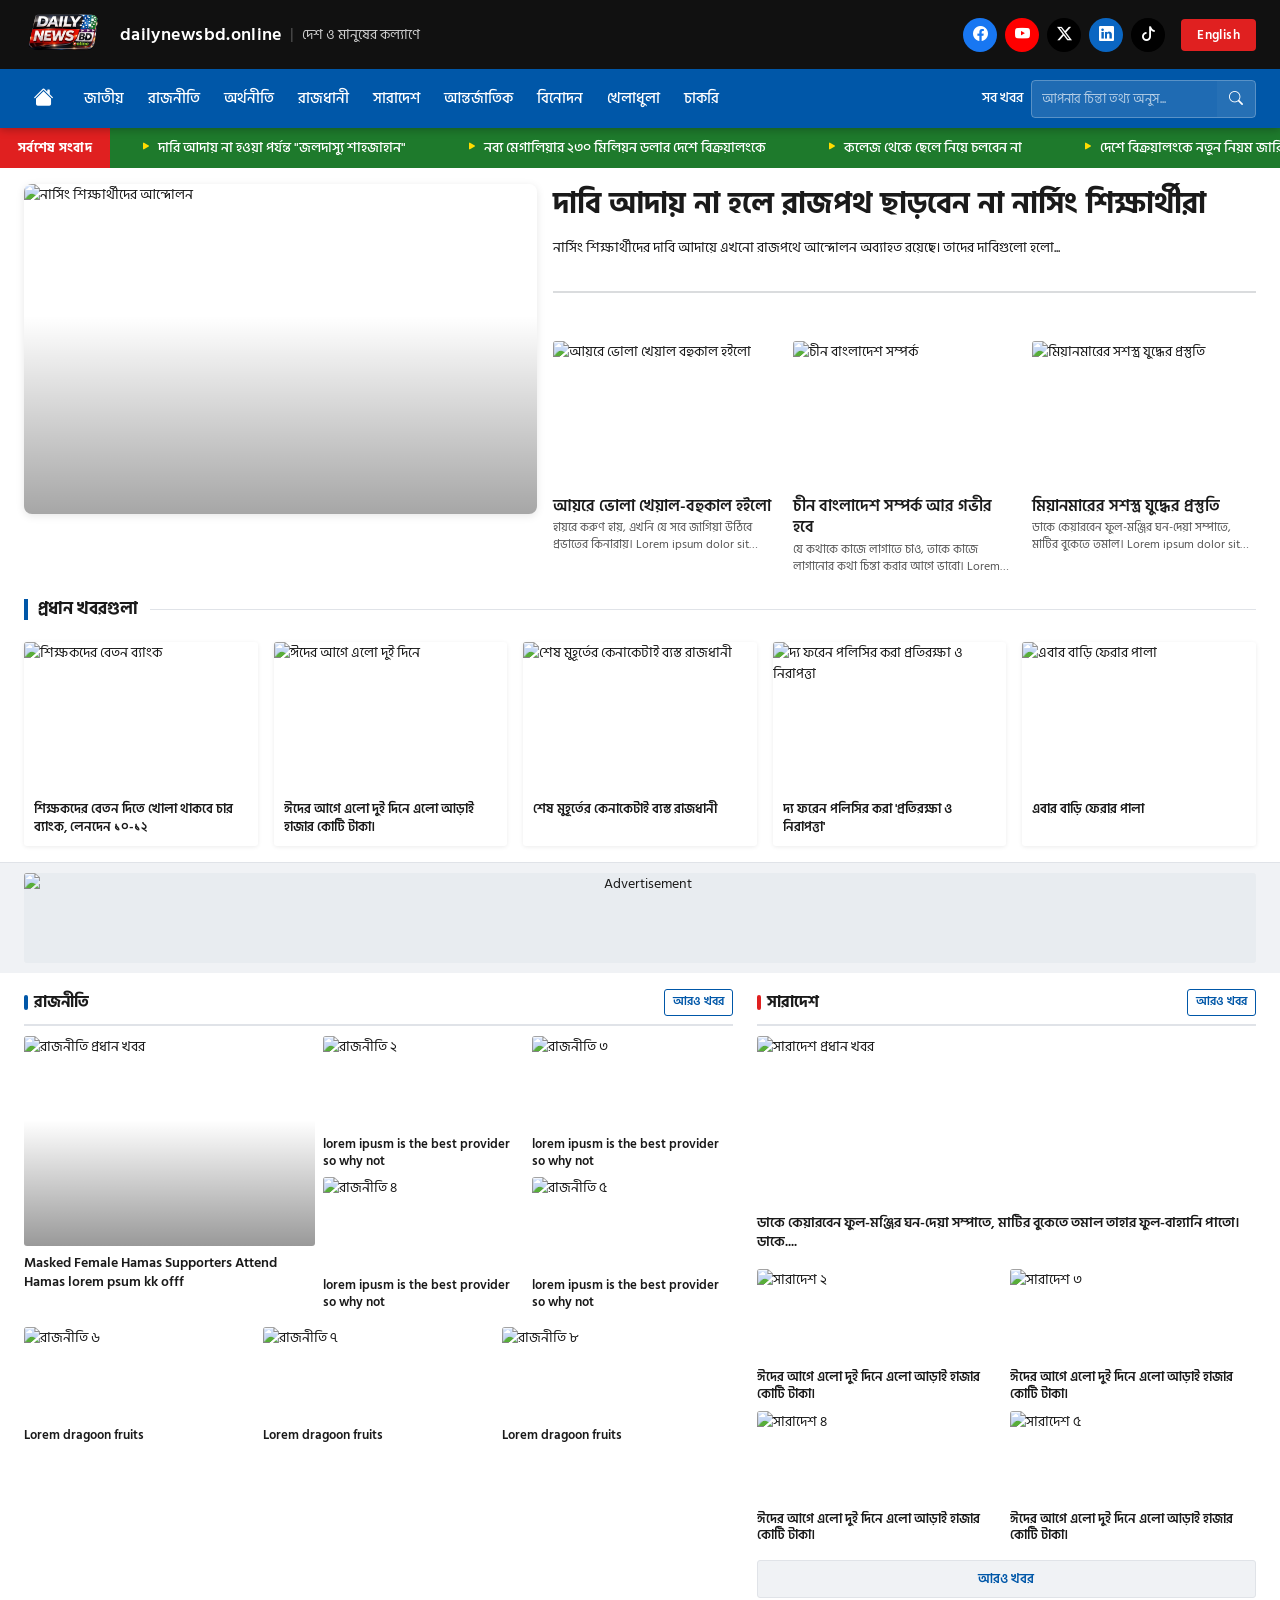
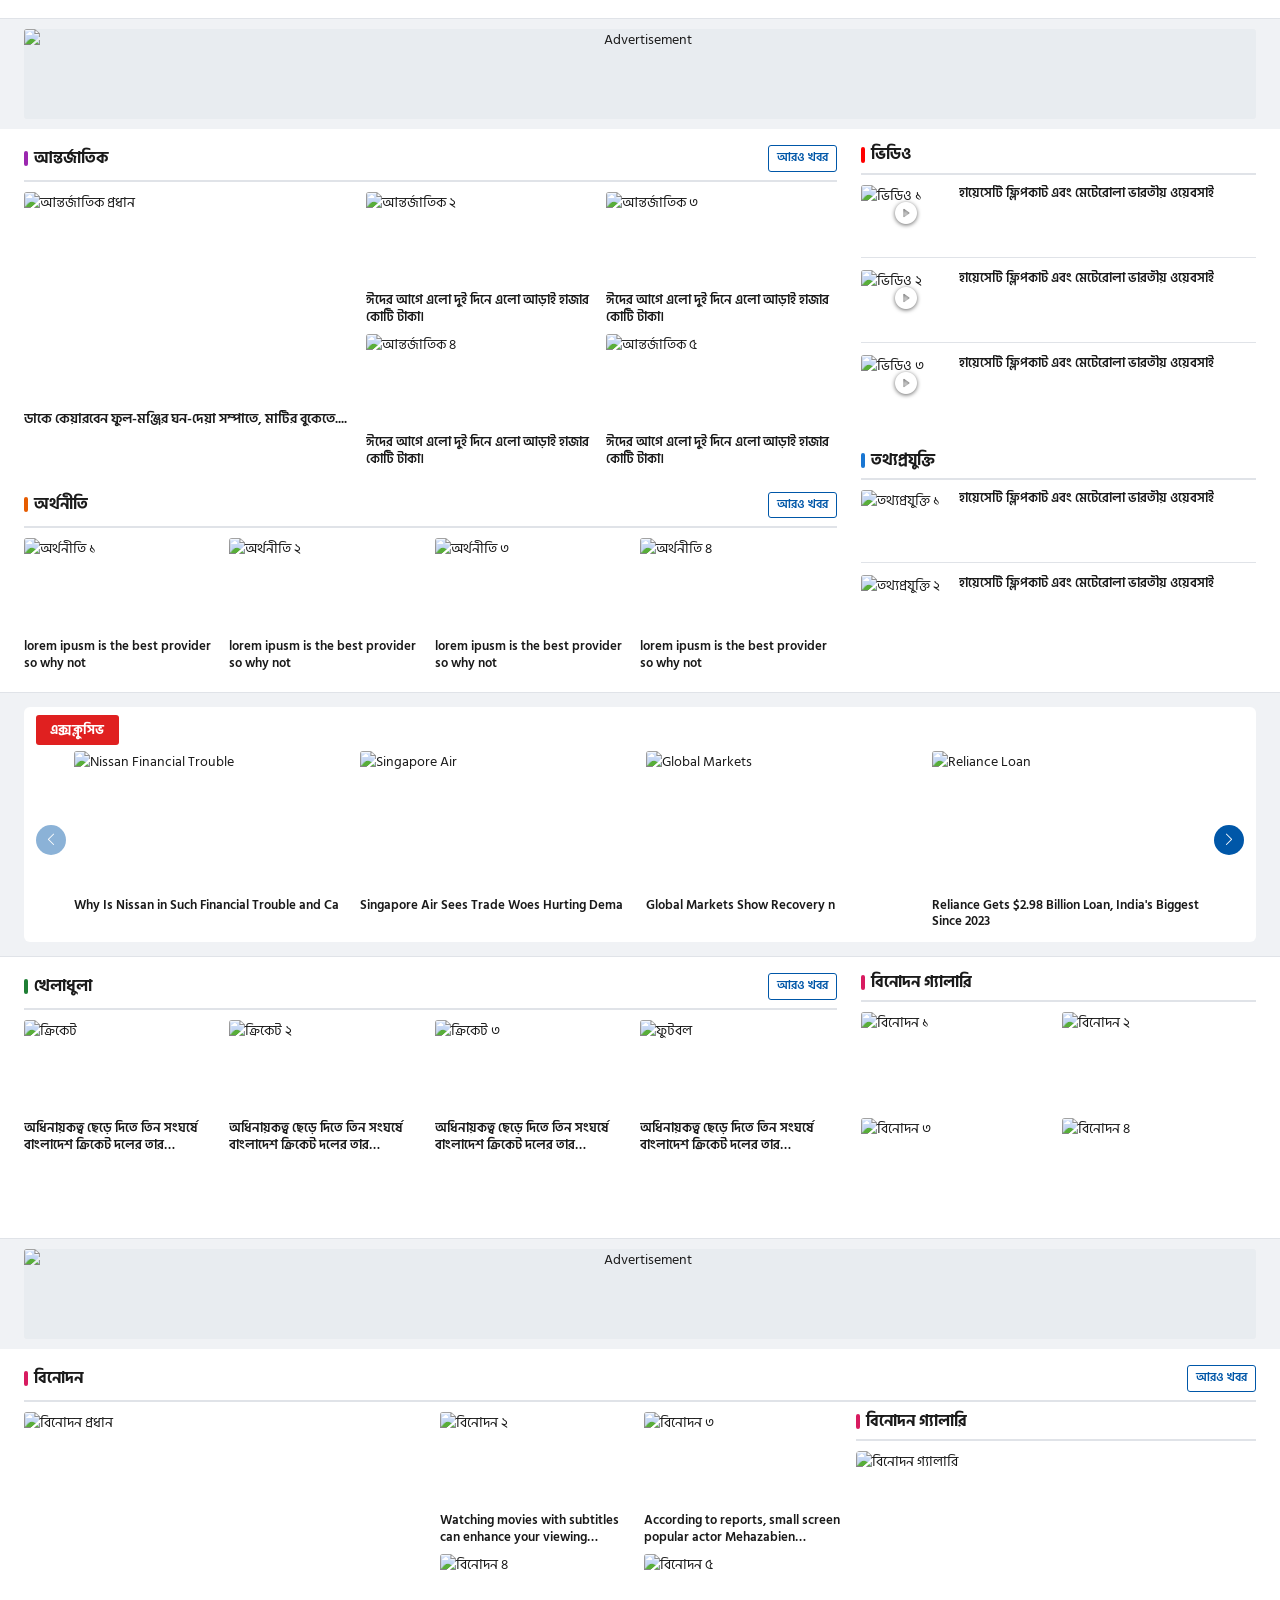
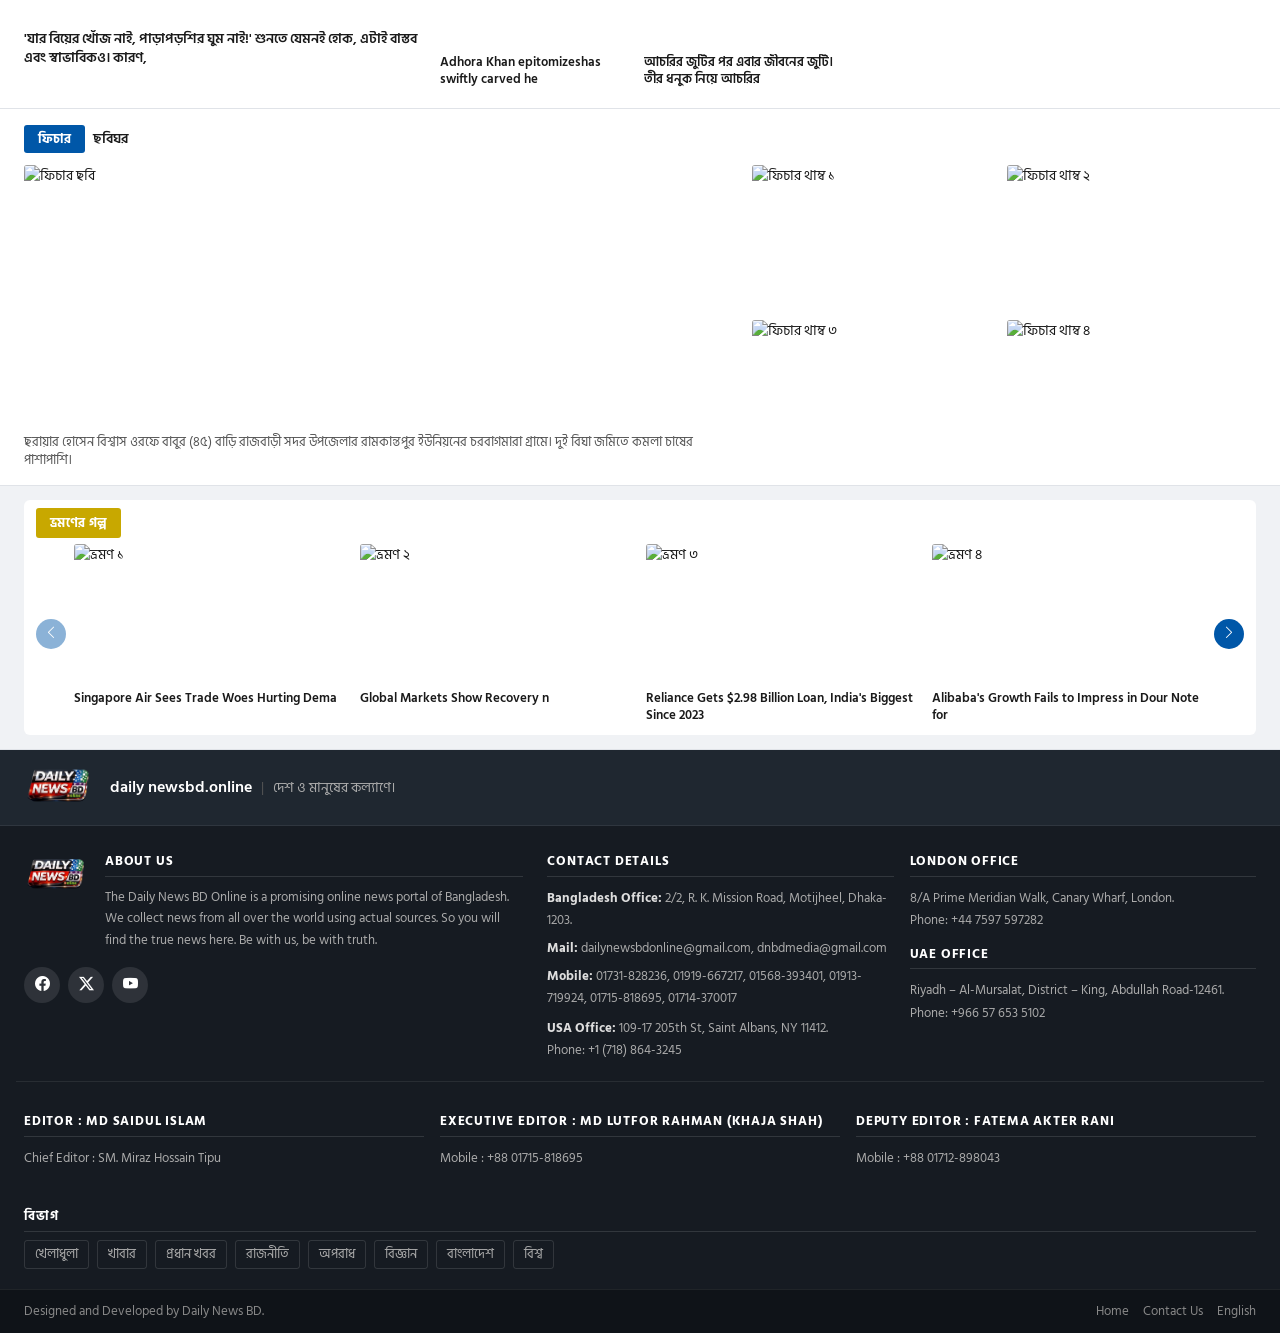
==== index.html @ a2acdb37 "First Commit." ====
<!DOCTYPE html>
<html lang="bn" dir="ltr">
<head>
  <meta charset="UTF-8" />
  <meta name="viewport" content="width=device-width, initial-scale=1.0" />
  <meta http-equiv="X-UA-Compatible" content="IE=edge" />

  <!-- Primary SEO -->
  <title>Daily News BD | দেশ ও মানুষের কল্যাণে - dailynewsbd.online</title>
  <meta name="description" content="Daily News BD - বাংলাদেশের বিশ্বস্ত অনলাইন সংবাদ পোর্টাল। দেশ, রাজনীতি, অর্থনীতি, খেলাধুলা, বিনোদন ও আন্তর্জাতিক সংবাদ পড়ুন।" />
  <meta name="keywords" content="Daily News BD, বাংলাদেশ সংবাদ, বাংলা নিউজ, Bangladesh news, online news portal" />
  <meta name="author" content="Daily News BD" />
  <meta name="robots" content="index, follow" />
  <link rel="canonical" href="https://dailynewsbd.online/" />

  <!-- Open Graph -->
  <meta property="og:type" content="website" />
  <meta property="og:url" content="https://dailynewsbd.online/" />
  <meta property="og:title" content="Daily News BD | দেশ ও মানুষের কল্যাণে" />
  <meta property="og:description" content="বাংলাদেশের বিশ্বস্ত অনলাইন সংবাদ পোর্টাল - Daily News BD" />
  <meta property="og:image" content="https://dailynewsbd.online/assets/images/og-image.jpg" />
  <meta property="og:site_name" content="Daily News BD" />
  <meta property="og:locale" content="bn_BD" />

  <!-- Twitter Card -->
  <meta name="twitter:card" content="summary_large_image" />
  <meta name="twitter:site" content="@dailynewsbd" />
  <meta name="twitter:title" content="Daily News BD | দেশ ও মানুষের কল্যাণে" />
  <meta name="twitter:description" content="বাংলাদেশের বিশ্বস্ত অনলাইন সংবাদ পোর্টাল" />
  <meta name="twitter:image" content="https://dailynewsbd.online/assets/images/og-image.jpg" />

  <!-- JSON-LD Structured Data -->
  <script type="application/ld+json">
  {
    "@context": "https://schema.org",
    "@type": "NewsMediaOrganization",
    "name": "Daily News BD",
    "url": "https://dailynewsbd.online",
    "logo": "https://dailynewsbd.online/assets/images/logo.png",
    "sameAs": [
      "https://facebook.com/dailynewsbd",
      "https://youtube.com/dailynewsbd",
      "https://twitter.com/dailynewsbd"
    ],
    "contactPoint": {
      "@type": "ContactPoint",
      "email": "dailynewsbdonline@gmail.com",
      "contactType": "customer service"
    }
  }
  </script>

  <!-- Favicon -->
  <link rel="icon" type="image/png" href="assets/img/logo_main.png" />
  <link rel="apple-touch-icon" href="assets/img/logo_main.png" />

  <!-- Google Fonts: Bengali + Display -->
  <link rel="preconnect" href="https://fonts.googleapis.com" />
  <link rel="preconnect" href="https://fonts.gstatic.com" crossorigin />
  <link href="https://fonts.googleapis.com/css2?family=Hind+Siliguri:wght@300;400;500;600;700&family=Tiro+Bangla:ital@0;1&display=swap" rel="stylesheet" />

  <!-- Bootstrap 5.3 -->
  <link rel="stylesheet" href="https://cdn.jsdelivr.net/npm/bootstrap@5.3.3/dist/css/bootstrap.min.css" />
  <!-- Bootstrap Icons -->
  <link rel="stylesheet" href="https://cdn.jsdelivr.net/npm/bootstrap-icons@1.11.3/font/bootstrap-icons.min.css" />

  <!-- Custom CSS -->
  <link rel="stylesheet" href="assets/css/style.css" />
</head>
<body>

  <!-- ===================== TOP BAR ===================== -->
  <section id="topbar" class="topbar">
    <div class="container-fluid px-3 px-lg-4">
      <div class="topbar-inner d-flex align-items-center justify-content-between">

        <!-- Logo + Site Identity -->
        <div class="topbar-brand d-flex align-items-center gap-3">
          <a href="index.html" aria-label="Daily News BD Home">
            <img src="assets/img/logo_main.png" alt="Daily News BD Logo" width="80" height="52" class="topbar-logo" />
          </a>
          <div class="site-identity">
            <span class="site-url">dailynewsbd.online</span>
            <span class="site-separator">|</span>
            <span class="site-tagline">দেশ ও মানুষের কল্যাণে</span>
          </div>
        </div>

        <!-- Social + Language -->
        <div class="topbar-right d-flex align-items-center gap-2">
          <a href="https://facebook.com/dailynewsbd" target="_blank" rel="noopener noreferrer" class="social-icon si-fb" aria-label="Facebook"><i class="bi bi-facebook"></i></a>
          <a href="https://youtube.com/dailynewsbd" target="_blank" rel="noopener noreferrer" class="social-icon si-yt" aria-label="YouTube"><i class="bi bi-youtube"></i></a>
          <a href="https://twitter.com/dailynewsbd" target="_blank" rel="noopener noreferrer" class="social-icon si-tw" aria-label="Twitter/X"><i class="bi bi-twitter-x"></i></a>
          <a href="https://linkedin.com" target="_blank" rel="noopener noreferrer" class="social-icon si-ln" aria-label="LinkedIn"><i class="bi bi-linkedin"></i></a>
          <a href="https://tiktok.com" target="_blank" rel="noopener noreferrer" class="social-icon si-tk" aria-label="TikTok"><i class="bi bi-tiktok"></i></a>
          <a href="#" class="lang-btn ms-2">English</a>
        </div>

      </div>
    </div>
  </section>

  <!-- ===================== NAVBAR ===================== -->
  <header id="main-header">
    <nav class="navbar navbar-expand-lg main-nav" aria-label="Primary navigation">
      <div class="container-fluid px-3 px-lg-4">

        <!-- Home icon -->
        <a href="index.html" class="nav-home-icon me-2" aria-label="Home">
          <i class="bi bi-house-fill"></i>
        </a>

        <!-- Toggler -->
        <button class="navbar-toggler ms-auto" type="button" data-bs-toggle="collapse" data-bs-target="#mainNavMenu" aria-controls="mainNavMenu" aria-expanded="false" aria-label="Toggle navigation">
          <span class="navbar-toggler-icon"></span>
        </button>

        <!-- Nav Links -->
        <div class="collapse navbar-collapse" id="mainNavMenu">
          <ul class="navbar-nav me-auto mb-2 mb-lg-0 main-nav-links">
            <li class="nav-item"><a class="nav-link" href="category.html">জাতীয়</a></li>
            <li class="nav-item"><a class="nav-link" href="category.html">রাজনীতি</a></li>
            <li class="nav-item"><a class="nav-link" href="category.html">অর্থনীতি</a></li>
            <li class="nav-item"><a class="nav-link" href="category.html">রাজধানী</a></li>
            <li class="nav-item"><a class="nav-link" href="category.html">সারাদেশ</a></li>
            <li class="nav-item"><a class="nav-link" href="category.html">আন্তর্জাতিক</a></li>
            <li class="nav-item"><a class="nav-link" href="category.html">বিনোদন</a></li>
            <li class="nav-item"><a class="nav-link" href="category.html">খেলাধুলা</a></li>
            <li class="nav-item"><a class="nav-link" href="category.html">চাকরি</a></li>
          </ul>

          <!-- Right controls -->
          <div class="nav-right-controls d-flex align-items-center gap-2">
            <span class="nav-all-news">সব খবর</span>
            <form class="nav-search-form d-flex" role="search" onsubmit="return false;">
              <input class="nav-search-input" type="search" placeholder="আপনার চিন্তা তথ্য অনুস..." aria-label="Search news" maxlength="100" />
              <button class="nav-search-btn" type="submit" aria-label="Search"><i class="bi bi-search"></i></button>
            </form>
          </div>
        </div>

      </div>
    </nav>
  </header>

  <!-- ===================== BREAKING NEWS TICKER ===================== -->
  <section id="breaking-news" class="breaking-ticker" aria-label="Breaking news ticker">
    <div class="container-fluid px-0">
      <div class="ticker-wrap d-flex align-items-center">
        <div class="ticker-label">সর্বশেষ সংবাদ</div>
        <div class="ticker-track-wrapper">
          <div class="ticker-track" id="tickerTrack" aria-live="polite">
            <span class="ticker-item"><i class="bi bi-play-fill ticker-play"></i>দারি আদায় না হওয়া পর্যন্ত "জলদাস্যু শাহজাহান"</span>
            <span class="ticker-item"><i class="bi bi-play-fill ticker-play"></i>নব্য মেগালিয়ার ২৩০ মিলিয়ন ডলার দেশে বিক্রয়ালংকে</span>
            <span class="ticker-item"><i class="bi bi-play-fill ticker-play"></i>কলেজ থেকে ছেলে নিয়ে চলবেন না</span>
            <span class="ticker-item"><i class="bi bi-play-fill ticker-play"></i>দেশে বিক্রয়ালংকে নতুন নিয়ম জারি করা হয়েছে</span>
            <span class="ticker-item"><i class="bi bi-play-fill ticker-play"></i>বাংলাদেশে নতুন বিনিয়োগ আসছে চীন থেকে</span>
          </div>
        </div>
      </div>
    </div>
  </section>

  <main id="main-content">

    <!-- ===================== HERO SECTION ===================== -->
    <section id="hero" class="hero-section" aria-label="Featured news">
      <div class="container-fluid px-3 px-lg-4">
        <div class="row g-0 hero-row">

          <!-- Featured Big Story -->
          <div class="col-lg-5 col-md-12 hero-featured">
            <article class="hero-main-card">
              <a href="news-details.html" aria-label="Read full story">
                <div class="hero-img-wrap">
                  <img src="https://images.unsplash.com/photo-1504711434969-e33886168f5c?w=700&q=80" alt="নার্সিং শিক্ষার্থীদের আন্দোলন" class="hero-main-img" width="700" height="450" loading="eager" />
                  <div class="hero-img-overlay"></div>
                </div>
              </a>
            </article>
          </div>

          <!-- Headline + Secondary cards -->
          <div class="col-lg-7 col-md-12 hero-secondary ps-lg-3">
            <h1 class="hero-headline">
              <a href="news-details.html">দাবি আদায় না হলে রাজপথ ছাড়বেন না নার্সিং শিক্ষার্থীরা</a>
            </h1>
            <p class="hero-excerpt">নার্সিং শিক্ষার্থীদের দাবি আদায়ে এখনো রাজপথে আন্দোলন অব্যাহত রয়েছে। তাদের দাবিগুলো হলো...</p>
            <hr class="border border-secondary border-1 opacity-90">


            <div class="row g-3 mt-3 hero-sub-cards">
              <div class="col-4">
                <article class="sub-card">
                  <a href="news-details.html">
                    <img src="https://images.unsplash.com/photo-1544717297-fa95b6ee9643?w=300&q=80" alt="আয়রে ভোলা খেয়াল বহুকাল হইলো" class="sub-card-img" width="300" height="180" loading="lazy" />
                    <h3 class="sub-card-title">আয়রে ভোলা খেয়াল-বহুকাল হইলো</h3>
                    <p class="sub-card-excerpt">হায়রে করুণ হায়, এখনি যে সবে জাগিয়া উঠিবে প্রভাতের কিনারায়। Lorem ipsum dolor sit amet consectetur, adipisicing elit. Eos, mollitia.</p>
                  </a>
                </article>
              </div>
              <div class="col-4">
                <article class="sub-card">
                  <a href="news-details.html">
                    <img src="https://images.unsplash.com/photo-1529107386315-e1a2ed48a620?w=300&q=80" alt="চীন বাংলাদেশ সম্পর্ক" class="sub-card-img" width="300" height="180" loading="lazy" />
                    <h3 class="sub-card-title">চীন বাংলাদেশ সম্পর্ক আর গভীর হবে</h3>
                    <p class="sub-card-excerpt">যে কথাকে কাজে লাগাতে চাও, তাকে কাজে লাগানোর কথা চিন্তা করার আগে ভাবো। Lorem ipsum dolor sit amet consectetur adipisicing elit. Nemo, vero.</p>
                  </a>
                </article>
              </div>
              <div class="col-4">
                <article class="sub-card">
                  <a href="news-details.html">
                    <img src="https://images.unsplash.com/photo-1495020689067-958852a7765e?q=80" alt="মিয়ানমারের সশস্ত্র যুদ্ধের প্রস্তুতি" class="sub-card-img" width="300" height="180" loading="lazy" />
                    <h3 class="sub-card-title">মিয়ানমারের সশস্ত্র যুদ্ধের প্রস্তুতি</h3>
                    <p class="sub-card-excerpt">ডাকে কেয়ারবেন ফুল-মঞ্জির ঘন-দেয়া সম্পাতে, মাটির বুকেতে তমাল। Lorem ipsum dolor sit amet consectetur adipisicing elit. Eligendi, sequi.</p>
                  </a>
                </article>
              </div>
            </div>
          </div>

        </div>
      </div>
    </section>

    <!-- ===================== MAIN NEWS - প্রধান খবরগুলা ===================== -->
    <section id="main-news" class="main-news-section" aria-labelledby="main-news-heading">
      <div class="container-fluid px-3 px-lg-4">
        <div class="section-header">
          <h2 id="main-news-heading" class="section-title">প্রধান খবরগুলা</h2>
          <div class="section-line"></div>
        </div>
        <div class="row g-3">
          <div class="col-6 col-sm-4 col-md-3 col-lg-2half">
            <article class="news-card">
              <a href="news-details.html">
                <div class="news-card-img-wrap">
                  <img src="https://images.unsplash.com/photo-1541888946425-d81bb19240f5?w=400&q=80" alt="শিক্ষকদের বেতন ব্যাংক" class="news-card-img" width="400" height="220" loading="lazy" />
                </div>
                <div class="news-card-body">
                  <h3 class="news-card-title">শিক্ষকদের বেতন দিতে খোলা থাকবে চার ব্যাংক, লেনদেন ১০-১২</h3>
                </div>
              </a>
            </article>
          </div>
          <div class="col-6 col-sm-4 col-md-3 col-lg-2half">
            <article class="news-card">
              <a href="news-details.html">
                <div class="news-card-img-wrap">
                  <img src="https://images.unsplash.com/photo-1611974789855-9c2a0a7236a3?w=400&q=80" alt="ঈদের আগে এলো দুই দিনে" class="news-card-img" width="400" height="220" loading="lazy" />
                </div>
                <div class="news-card-body">
                  <h3 class="news-card-title">ঈদের আগে এলো দুই দিনে এলো আড়াই হাজার কোটি টাকা।</h3>
                </div>
              </a>
            </article>
          </div>
          <div class="col-6 col-sm-4 col-md-3 col-lg-2half">
            <article class="news-card">
              <a href="news-details.html">
                <div class="news-card-img-wrap">
                  <img src="https://images.unsplash.com/photo-1558618666-fcd25c85cd64?w=400&q=80" alt="শেষ মুহূর্তের কেনাকেটাই ব্যস্ত রাজধানী" class="news-card-img" width="400" height="220" loading="lazy" />
                </div>
                <div class="news-card-body">
                  <h3 class="news-card-title">শেষ মুহূর্তের কেনাকেটাই ব্যস্ত রাজধানী</h3>
                </div>
              </a>
            </article>
          </div>
          <div class="col-6 col-sm-4 col-md-3 col-lg-2half">
            <article class="news-card">
              <a href="news-details.html">
                <div class="news-card-img-wrap">
                  <img src="https://images.unsplash.com/photo-1490644658840-3f2e3f8c5625?w=400&q=80" alt="দ্য ফরেন পলিসির করা প্রতিরক্ষা ও নিরাপত্তা" class="news-card-img" width="400" height="220" loading="lazy" />
                </div>
                <div class="news-card-body">
                  <h3 class="news-card-title">দ্য ফরেন পলিসির করা 'প্রতিরক্ষা ও নিরাপত্তা'</h3>
                </div>
              </a>
            </article>
          </div>
          <div class="col-6 col-sm-4 col-md-3 col-lg-2half">
            <article class="news-card">
              <a href="news-details.html">
                <div class="news-card-img-wrap">
                  <img src="https://images.unsplash.com/photo-1488646953014-85cb44e25828?w=400&q=80" alt="এবার বাড়ি ফেরার পালা" class="news-card-img" width="400" height="220" loading="lazy" />
                </div>
                <div class="news-card-body">
                  <h3 class="news-card-title">এবার বাড়ি ফেরার পালা</h3>
                </div>
              </a>
            </article>
          </div>
        </div>
      </div>
    </section>

    <!-- ===================== AD BANNER 1 ===================== -->
    <section id="ad-banner-1" class="ad-banner-section" aria-label="Advertisement">
      <div class="container-fluid px-3 px-lg-4">
        <div class="ad-banner">
          <img src="https://via.placeholder.com/970x90/0057A8/ffffff?text=বিজ্ঞাপন+Banner+970x90" alt="Advertisement" width="970" height="90" loading="lazy" class="ad-img" />
        </div>
      </div>
    </section>

    <!-- ===================== CATEGORY SECTIONS: রাজনীতি + সারাদেশ ===================== -->
    <section id="cat-rajniti-saradesh" class="category-duo-section" aria-label="রাজনীতি ও সারাদেশ সংবাদ">
      <div class="container-fluid px-3 px-lg-4">
        <div class="row g-4">

          <!-- রাজনীতি -->
          <div class="col-lg-7">
            <div class="cat-block">
              <div class="cat-header">
                <h2 class="cat-title cat-politics">রাজনীতি</h2>
                <a href="category.html" class="cat-more">আরও খবর</a>
              </div>
              <div class="row g-2">
                <div class="col-5">
                  <article class="cat-featured-card">
                    <a href="news-details.html">
                      <div class="cat-feat-img-wrap">
                        <img src="https://images.unsplash.com/photo-1529107386315-e1a2ed48a620?w=500&q=80" alt="রাজনীতি প্রধান খবর" class="cat-feat-img" width="500" height="320" loading="lazy" />
                        <div class="cat-feat-overlay"></div>
                      </div>
                      <h3 class="cat-feat-title">Masked Female Hamas Supporters Attend Hamas lorem psum kk offf</h3>
                    </a>
                  </article>
                </div>
                <div class="col-7">
                  <div class="row g-2">
                    <div class="col-6">
                      <article class="cat-mini-card">
                        <a href="news-details.html">
                          <img src="https://images.unsplash.com/photo-1558618666-fcd25c85cd64?w=300&q=80" alt="রাজনীতি ২" class="cat-mini-img" width="300" height="160" loading="lazy" />
                          <p class="cat-mini-title">lorem ipusm is the best provider so why not</p>
                        </a>
                      </article>
                    </div>
                    <div class="col-6">
                      <article class="cat-mini-card">
                        <a href="news-details.html">
                          <img src="https://images.unsplash.com/photo-1504711434969-e33886168f5c?w=300&q=80" alt="রাজনীতি ৩" class="cat-mini-img" width="300" height="160" loading="lazy" />
                          <p class="cat-mini-title">lorem ipusm is the best provider so why not</p>
                        </a>
                      </article>
                    </div>
                    <div class="col-6">
                      <article class="cat-mini-card">
                        <a href="news-details.html">
                          <img src="https://images.unsplash.com/photo-1601932150759-8daa5f3e2bfa?w=300&q=80" alt="রাজনীতি ৪" class="cat-mini-img" width="300" height="160" loading="lazy" />
                          <p class="cat-mini-title">lorem ipusm is the best provider so why not</p>
                        </a>
                      </article>
                    </div>
                    <div class="col-6">
                      <article class="cat-mini-card">
                        <a href="news-details.html">
                          <img src="https://images.unsplash.com/photo-1544717297-fa95b6ee9643?w=300&q=80" alt="রাজনীতি ৫" class="cat-mini-img" width="300" height="160" loading="lazy" />
                          <p class="cat-mini-title">lorem ipusm is the best provider so why not</p>
                        </a>
                      </article>
                    </div>
                  </div>
                </div>
              </div>
              <!-- Extra row -->
              <div class="row g-2 mt-2">
                <div class="col-4">
                  <article class="cat-mini-card">
                    <a href="news-details.html">
                      <img src="https://images.unsplash.com/photo-1611974789855-9c2a0a7236a3?w=300&q=80" alt="রাজনীতি ৬" class="cat-mini-img" width="300" height="160" loading="lazy" />
                      <p class="cat-mini-title">Lorem dragoon fruits</p>
                    </a>
                  </article>
                </div>
                <div class="col-4">
                  <article class="cat-mini-card">
                    <a href="news-details.html">
                      <img src="https://images.unsplash.com/photo-1490644658840-3f2e3f8c5625?w=300&q=80" alt="রাজনীতি ৭" class="cat-mini-img" width="300" height="160" loading="lazy" />
                      <p class="cat-mini-title">Lorem dragoon fruits</p>
                    </a>
                  </article>
                </div>
                <div class="col-4">
                  <article class="cat-mini-card">
                    <a href="news-details.html">
                      <img src="https://images.unsplash.com/photo-1488646953014-85cb44e25828?w=300&q=80" alt="রাজনীতি ৮" class="cat-mini-img" width="300" height="160" loading="lazy" />
                      <p class="cat-mini-title">Lorem dragoon fruits</p>
                    </a>
                  </article>
                </div>
              </div>
            </div>
          </div>

          <!-- সারাদেশ sidebar -->
          <div class="col-lg-5">
            <div class="cat-block">
              <div class="cat-header">
                <h2 class="cat-title cat-saradesh">সারাদেশ</h2>
                <a href="category.html" class="cat-more">আরও খবর</a>
              </div>
              <article class="saradesh-featured">
                <a href="news-details.html">
                  <div class="saradesh-img-wrap">
                    <img src="https://images.unsplash.com/photo-1529107386315-e1a2ed48a620?w=600&q=80" alt="সারাদেশ প্রধান খবর" class="saradesh-img" width="600" height="280" loading="lazy" />
                  </div>
                  <h3 class="saradesh-feat-title">ডাকে কেয়ারবেন ফুল-মঞ্জির ঘন-দেয়া সম্পাতে, মাটির বুকেতে তমাল তাহার ফুল-বাহ্যানি পাতো। ডাকে....</h3>
                </a>
              </article>
              <div class="saradesh-list mt-3">
                <div class="row g-2">
                  <div class="col-6">
                    <article class="cat-mini-card">
                      <a href="news-details.html">
                        <img src="https://images.unsplash.com/photo-1541888946425-d81bb19240f5?w=300&q=80" alt="সারাদেশ ২" class="cat-mini-img" width="300" height="160" loading="lazy" />
                        <p class="cat-mini-title">ঈদের আগে এলো দুই দিনে এলো আড়াই হাজার কোটি টাকা।</p>
                      </a>
                    </article>
                  </div>
                  <div class="col-6">
                    <article class="cat-mini-card">
                      <a href="news-details.html">
                        <img src="https://images.unsplash.com/photo-1611974789855-9c2a0a7236a3?w=300&q=80" alt="সারাদেশ ৩" class="cat-mini-img" width="300" height="160" loading="lazy" />
                        <p class="cat-mini-title">ঈদের আগে এলো দুই দিনে এলো আড়াই হাজার কোটি টাকা।</p>
                      </a>
                    </article>
                  </div>
                  <div class="col-6">
                    <article class="cat-mini-card">
                      <a href="news-details.html">
                        <img src="https://images.unsplash.com/photo-1490644658840-3f2e3f8c5625?w=300&q=80" alt="সারাদেশ ৪" class="cat-mini-img" width="300" height="160" loading="lazy" />
                        <p class="cat-mini-title">ঈদের আগে এলো দুই দিনে এলো আড়াই হাজার কোটি টাকা।</p>
                      </a>
                    </article>
                  </div>
                  <div class="col-6">
                    <article class="cat-mini-card">
                      <a href="news-details.html">
                        <img src="https://images.unsplash.com/photo-1558618666-fcd25c85cd64?w=300&q=80" alt="সারাদেশ ৫" class="cat-mini-img" width="300" height="160" loading="lazy" />
                        <p class="cat-mini-title">ঈদের আগে এলো দুই দিনে এলো আড়াই হাজার কোটি টাকা।</p>
                      </a>
                    </article>
                  </div>
                </div>
              </div>
              <a href="category.html" class="load-more-btn mt-3 d-block text-center">আরও খবর</a>
            </div>
          </div>

        </div>
      </div>
    </section>

    <!-- ===================== AD BANNER 2 ===================== -->
    <section id="ad-banner-2" class="ad-banner-section" aria-label="Advertisement">
      <div class="container-fluid px-3 px-lg-4">
        <div class="ad-banner">
          <img src="https://via.placeholder.com/970x90/cc0000/ffffff?text=বিজ্ঞাপন+Banner+970x90" alt="Advertisement" width="970" height="90" loading="lazy" class="ad-img" />
        </div>
      </div>
    </section>

    <!-- ===================== আন্তর্জাতিক + বিনোদন ===================== -->
    <section id="cat-international-entertainment" class="category-duo-section" aria-label="আন্তর্জাতিক ও বিনোদন">
      <div class="container-fluid px-3 px-lg-4">
        <div class="row g-4">

          <!-- আন্তর্জাতিক main + অর্থনীতি -->
          <div class="col-lg-8">
            <!-- আন্তর্জাতিক -->
            <div class="cat-block mb-4">
              <div class="cat-header">
                <h2 class="cat-title cat-international">আন্তর্জাতিক</h2>
                <a href="category.html" class="cat-more">আরও খবর</a>
              </div>
              <div class="row g-2">
                <div class="col-5">
                  <article class="cat-featured-card">
                    <a href="news-details.html">
                      <div class="cat-feat-img-wrap">
                        <img src="https://images.unsplash.com/photo-1601932150759-8daa5f3e2bfa?w=500&q=80" alt="আন্তর্জাতিক প্রধান" class="cat-feat-img" width="500" height="300" loading="lazy" />
                      </div>
                      <h3 class="cat-feat-title">ডাকে কেয়ারবেন ফুল-মঞ্জির ঘন-দেয়া সম্পাতে, মাটির বুকেতে....</h3>
                    </a>
                  </article>
                </div>
                <div class="col-7">
                  <div class="row g-2">
                    <div class="col-6"><article class="cat-mini-card"><a href="news-details.html"><img src="https://images.unsplash.com/photo-1544717297-fa95b6ee9643?w=300&q=80" alt="আন্তর্জাতিক ২" class="cat-mini-img" loading="lazy" /><p class="cat-mini-title">ঈদের আগে এলো দুই দিনে এলো আড়াই হাজার কোটি টাকা।</p></a></article></div>
                    <div class="col-6"><article class="cat-mini-card"><a href="news-details.html"><img src="https://images.unsplash.com/photo-1611974789855-9c2a0a7236a3?w=300&q=80" alt="আন্তর্জাতিক ৩" class="cat-mini-img" loading="lazy" /><p class="cat-mini-title">ঈদের আগে এলো দুই দিনে এলো আড়াই হাজার কোটি টাকা।</p></a></article></div>
                    <div class="col-6"><article class="cat-mini-card"><a href="news-details.html"><img src="https://images.unsplash.com/photo-1490644658840-3f2e3f8c5625?w=300&q=80" alt="আন্তর্জাতিক ৪" class="cat-mini-img" loading="lazy" /><p class="cat-mini-title">ঈদের আগে এলো দুই দিনে এলো আড়াই হাজার কোটি টাকা।</p></a></article></div>
                    <div class="col-6"><article class="cat-mini-card"><a href="news-details.html"><img src="https://images.unsplash.com/photo-1529107386315-e1a2ed48a620?w=300&q=80" alt="আন্তর্জাতিক ৫" class="cat-mini-img" loading="lazy" /><p class="cat-mini-title">ঈদের আগে এলো দুই দিনে এলো আড়াই হাজার কোটি টাকা।</p></a></article></div>
                  </div>
                </div>
              </div>
            </div>

            <!-- অর্থনীতি -->
            <div class="cat-block">
              <div class="cat-header">
                <h2 class="cat-title cat-economy">অর্থনীতি</h2>
                <a href="category.html" class="cat-more">আরও খবর</a>
              </div>
              <div class="row g-2">
                <div class="col-3"><article class="cat-mini-card"><a href="news-details.html"><img src="https://images.unsplash.com/photo-1541888946425-d81bb19240f5?w=300&q=80" alt="অর্থনীতি ১" class="cat-mini-img" loading="lazy" /><p class="cat-mini-title">lorem ipusm is the best provider so why not</p></a></article></div>
                <div class="col-3"><article class="cat-mini-card"><a href="news-details.html"><img src="https://images.unsplash.com/photo-1558618666-fcd25c85cd64?w=300&q=80" alt="অর্থনীতি ২" class="cat-mini-img" loading="lazy" /><p class="cat-mini-title">lorem ipusm is the best provider so why not</p></a></article></div>
                <div class="col-3"><article class="cat-mini-card"><a href="news-details.html"><img src="https://images.unsplash.com/photo-1504711434969-e33886168f5c?w=300&q=80" alt="অর্থনীতি ৩" class="cat-mini-img" loading="lazy" /><p class="cat-mini-title">lorem ipusm is the best provider so why not</p></a></article></div>
                <div class="col-3"><article class="cat-mini-card"><a href="news-details.html"><img src="https://images.unsplash.com/photo-1601932150759-8daa5f3e2bfa?w=300&q=80" alt="অর্থনীতি ৪" class="cat-mini-img" loading="lazy" /><p class="cat-mini-title">lorem ipusm is the best provider so why not</p></a></article></div>
              </div>
            </div>
          </div>

          <!-- ভিডিও + তথ্যপ্রযুক্তি sidebar -->
          <div class="col-lg-4">
            <div class="cat-block mb-4">
              <div class="cat-header">
                <h2 class="cat-title cat-video">ভিডিও</h2>
              </div>
              <div class="video-list">
                <article class="video-item">
                  <a href="news-details.html" class="d-flex gap-2 align-items-start">
                    <div class="video-thumb-wrap">
                      <img src="https://images.unsplash.com/photo-1504711434969-e33886168f5c?w=200&q=80" alt="ভিডিও ১" class="video-thumb" loading="lazy" />
                      <span class="video-play-icon"><i class="bi bi-play-circle-fill"></i></span>
                    </div>
                    <p class="video-title">হায়েসেটি ফ্লিপকার্ট এবং মেটেরোলা ভারতীয় ওয়েবসাই</p>
                  </a>
                </article>
                <article class="video-item">
                  <a href="news-details.html" class="d-flex gap-2 align-items-start">
                    <div class="video-thumb-wrap">
                      <img src="https://images.unsplash.com/photo-1558618666-fcd25c85cd64?w=200&q=80" alt="ভিডিও ২" class="video-thumb" loading="lazy" />
                      <span class="video-play-icon"><i class="bi bi-play-circle-fill"></i></span>
                    </div>
                    <p class="video-title">হায়েসেটি ফ্লিপকার্ট এবং মেটেরোলা ভারতীয় ওয়েবসাই</p>
                  </a>
                </article>
                <article class="video-item">
                  <a href="news-details.html" class="d-flex gap-2 align-items-start">
                    <div class="video-thumb-wrap">
                      <img src="https://images.unsplash.com/photo-1544717297-fa95b6ee9643?w=200&q=80" alt="ভিডিও ৩" class="video-thumb" loading="lazy" />
                      <span class="video-play-icon"><i class="bi bi-play-circle-fill"></i></span>
                    </div>
                    <p class="video-title">হায়েসেটি ফ্লিপকার্ট এবং মেটেরোলা ভারতীয় ওয়েবসাই</p>
                  </a>
                </article>
              </div>
            </div>

            <div class="cat-block">
              <div class="cat-header">
                <h2 class="cat-title cat-tech">তথ্যপ্রযুক্তি</h2>
              </div>
              <div class="tech-list">
                <article class="video-item">
                  <a href="news-details.html" class="d-flex gap-2 align-items-start">
                    <div class="video-thumb-wrap">
                      <img src="https://images.unsplash.com/photo-1601932150759-8daa5f3e2bfa?w=200&q=80" alt="তথ্যপ্রযুক্তি ১" class="video-thumb" loading="lazy" />
                    </div>
                    <p class="video-title">হায়েসেটি ফ্লিপকার্ট এবং মেটেরোলা ভারতীয় ওয়েবসাই</p>
                  </a>
                </article>
                <article class="video-item">
                  <a href="news-details.html" class="d-flex gap-2 align-items-start">
                    <div class="video-thumb-wrap">
                      <img src="https://images.unsplash.com/photo-1490644658840-3f2e3f8c5625?w=200&q=80" alt="তথ্যপ্রযুক্তি ২" class="video-thumb" loading="lazy" />
                    </div>
                    <p class="video-title">হায়েসেটি ফ্লিপকার্ট এবং মেটেরোলা ভারতীয় ওয়েবসাই</p>
                  </a>
                </article>
              </div>
            </div>
          </div>

        </div>
      </div>
    </section>

    <!-- ===================== EXCLUSIVE SLIDER ===================== -->
    <section id="exclusive" class="exclusive-section" aria-labelledby="exclusive-heading">
      <div class="container-fluid px-3 px-lg-4">
        <div class="exclusive-wrapper">
          <div class="exclusive-header">
            <span class="exclusive-badge">এক্সক্লুসিভ</span>
          </div>
          <div class="exclusive-slider-wrap">
            <button class="slider-arrow slider-prev" aria-label="Previous" id="exclPrev"><i class="bi bi-chevron-left"></i></button>
            <div class="exclusive-track" id="exclusiveTrack">
              <article class="excl-card">
                <a href="news-details.html">
                  <img src="https://images.unsplash.com/photo-1449965408869-eaa3f722e40d?w=300&q=80" alt="Nissan Financial Trouble" class="excl-img" loading="lazy" />
                  <p class="excl-title">Why Is Nissan in Such Financial Trouble and Ca</p>
                </a>
              </article>
              <article class="excl-card">
                <a href="news-details.html">
                  <img src="https://images.unsplash.com/photo-1529107386315-e1a2ed48a620?w=300&q=80" alt="Singapore Air" class="excl-img" loading="lazy" />
                  <p class="excl-title">Singapore Air Sees Trade Woes Hurting Dema</p>
                </a>
              </article>
              <article class="excl-card">
                <a href="news-details.html">
                  <img src="https://images.unsplash.com/photo-1488646953014-85cb44e25828?w=300&q=80" alt="Global Markets" class="excl-img" loading="lazy" />
                  <p class="excl-title">Global Markets Show Recovery n</p>
                </a>
              </article>
              <article class="excl-card">
                <a href="news-details.html">
                  <img src="https://images.unsplash.com/photo-1611974789855-9c2a0a7236a3?w=300&q=80" alt="Reliance Loan" class="excl-img" loading="lazy" />
                  <p class="excl-title">Reliance Gets $2.98 Billion Loan, India's Biggest Since 2023</p>
                </a>
              </article>
            </div>
            <button class="slider-arrow slider-next" aria-label="Next" id="exclNext"><i class="bi bi-chevron-right"></i></button>
          </div>
        </div>
      </div>
    </section>

    <!-- ===================== খেলাধুলা ===================== -->
    <section id="cat-sports" class="category-duo-section" aria-label="খেলাধুলা ও বিনোদন গ্যালারি">
      <div class="container-fluid px-3 px-lg-4">
        <div class="row g-4">

          <div class="col-lg-8">
            <div class="cat-block">
              <div class="cat-header">
                <h2 class="cat-title cat-sports">খেলাধুলা</h2>
                <a href="category.html" class="cat-more">আরও খবর</a>
              </div>
              <div class="row g-2">
                <div class="col-3"><article class="cat-mini-card"><a href="news-details.html"><img src="https://images.unsplash.com/photo-1540747913346-19212a4b423d?w=300&q=80" alt="ক্রিকেট" class="cat-mini-img" loading="lazy" /><p class="cat-mini-title">অধিনায়কত্ব ছেড়ে দিতে তিন সংঘর্ষে বাংলাদেশ ক্রিকেট দলের তার পারফরম্যাল।</p></a></article></div>
                <div class="col-3"><article class="cat-mini-card"><a href="news-details.html"><img src="https://images.unsplash.com/photo-1531415074968-036ba1b575da?w=300&q=80" alt="ক্রিকেট ২" class="cat-mini-img" loading="lazy" /><p class="cat-mini-title">অধিনায়কত্ব ছেড়ে দিতে তিন সংঘর্ষে বাংলাদেশ ক্রিকেট দলের তার পারফরম্যাল।</p></a></article></div>
                <div class="col-3"><article class="cat-mini-card"><a href="news-details.html"><img src="https://images.unsplash.com/photo-1540747913346-19212a4b423d?w=300&q=80" alt="ক্রিকেট ৩" class="cat-mini-img" loading="lazy" /><p class="cat-mini-title">অধিনায়কত্ব ছেড়ে দিতে তিন সংঘর্ষে বাংলাদেশ ক্রিকেট দলের তার পারফরম্যাল।</p></a></article></div>
                <div class="col-3"><article class="cat-mini-card"><a href="news-details.html"><img src="https://images.unsplash.com/photo-1531415074968-036ba1b575da?w=300&q=80" alt="ফুটবল" class="cat-mini-img" loading="lazy" /><p class="cat-mini-title">অধিনায়কত্ব ছেড়ে দিতে তিন সংঘর্ষে বাংলাদেশ ক্রিকেট দলের তার পারফরম্যাল।</p></a></article></div>
              </div>
            </div>
          </div>

          <!-- বিনোদন গ্যালারি sidebar -->
          <div class="col-lg-4">
            <div class="cat-block">
              <div class="cat-header">
                <h2 class="cat-title cat-entertainment">বিনোদন গ্যালারি</h2>
              </div>
              <div class="gallery-grid">
                <img src="https://images.unsplash.com/photo-1544717297-fa95b6ee9643?w=300&q=80" alt="বিনোদন ১" class="gallery-item" loading="lazy" />
                <img src="https://images.unsplash.com/photo-1601932150759-8daa5f3e2bfa?w=300&q=80" alt="বিনোদন ২" class="gallery-item" loading="lazy" />
                <img src="https://images.unsplash.com/photo-1490644658840-3f2e3f8c5625?w=300&q=80" alt="বিনোদন ৩" class="gallery-item" loading="lazy" />
                <img src="https://images.unsplash.com/photo-1558618666-fcd25c85cd64?w=300&q=80" alt="বিনোদন ৪" class="gallery-item" loading="lazy" />
              </div>
            </div>
          </div>

        </div>
      </div>
    </section>

    <!-- ===================== AD BANNER 3 ===================== -->
    <section id="ad-banner-3" class="ad-banner-section" aria-label="Advertisement">
      <div class="container-fluid px-3 px-lg-4">
        <div class="ad-banner">
          <img src="https://via.placeholder.com/970x90/c8102e/ffffff?text=বিজ্ঞাপন+Banner+970x90" alt="Advertisement" width="970" height="90" loading="lazy" class="ad-img" />
        </div>
      </div>
    </section>

    <!-- ===================== বিনোদন ===================== -->
    <section id="cat-entertainment-main" class="category-duo-section" aria-label="বিনোদন সংবাদ">
      <div class="container-fluid px-3 px-lg-4">
        <div class="cat-block">
          <div class="cat-header">
            <h2 class="cat-title cat-ent-main">বিনোদন</h2>
            <a href="category.html" class="cat-more">আরও খবর</a>
          </div>
          <div class="row g-3">
            <div class="col-lg-4 col-md-6">
              <article class="cat-featured-card">
                <a href="news-details.html">
                  <div class="cat-feat-img-wrap">
                    <img src="https://images.unsplash.com/photo-1469474968028-56623f02e42e?w=500&q=80" alt="বিনোদন প্রধান" class="cat-feat-img" width="500" height="300" loading="lazy" />
                  </div>
                  <h3 class="cat-feat-title">'যার বিয়ের খোঁজ নাই, পাড়াপড়শির ঘুম নাই!' শুনতে যেমনই হোক, এটাই বাস্তব এবং স্বাভাবিকও। কারণ,</h3>
                </a>
              </article>
            </div>
            <div class="col-lg-4 col-md-6">
              <div class="row g-2">
                <div class="col-6"><article class="cat-mini-card"><a href="news-details.html"><img src="https://images.unsplash.com/photo-1611174743420-3d7df880ce32?w=300&q=80" alt="বিনোদন ২" class="cat-mini-img" loading="lazy" /><p class="cat-mini-title">Watching movies with subtitles can enhance your viewing experience, especial</p></a></article></div>
                <div class="col-6"><article class="cat-mini-card"><a href="news-details.html"><img src="https://images.unsplash.com/photo-1544717297-fa95b6ee9643?w=300&q=80" alt="বিনোদন ৩" class="cat-mini-img" loading="lazy" /><p class="cat-mini-title">According to reports, small screen popular actor Mehazabien Chowdhury was</p></a></article></div>
                <div class="col-6"><article class="cat-mini-card"><a href="news-details.html"><img src="https://images.unsplash.com/photo-1601932150759-8daa5f3e2bfa?w=300&q=80" alt="বিনোদন ৪" class="cat-mini-img" loading="lazy" /><p class="cat-mini-title">Adhora Khan epitomizeshas swiftly carved he</p></a></article></div>
                <div class="col-6"><article class="cat-mini-card"><a href="news-details.html"><img src="https://images.unsplash.com/photo-1490644658840-3f2e3f8c5625?w=300&q=80" alt="বিনোদন ৫" class="cat-mini-img" loading="lazy" /><p class="cat-mini-title">আচরির জুটির পর এবার জীবনের জুটি। তীর ধনুক নিয়ে আচরির</p></a></article></div>
              </div>
            </div>
            <div class="col-lg-4">
              <!-- বিনোদন গ্যালারি small -->
              <div class="cat-block ent-gallery-side">
                <div class="cat-header"><h3 class="cat-title cat-ent-main">বিনোদন গ্যালারি</h3></div>
                <img src="https://images.unsplash.com/photo-1469474968028-56623f02e42e?w=400&q=80" alt="বিনোদন গ্যালারি" class="w-100 rounded-1" style="height:180px;object-fit:cover;" loading="lazy" />
              </div>
            </div>
          </div>
        </div>
      </div>
    </section>

    <!-- ===================== ফিচার ছবিঘর ===================== -->
    <section id="feature-gallery" class="feature-gallery-section" aria-labelledby="feature-gallery-heading">
      <div class="container-fluid px-3 px-lg-4">
        <div class="feature-gallery-wrapper">
          <div class="feature-gallery-header">
            <span class="feature-badge">ফিচার</span>
            <span class="feature-sub">ছবিঘর</span>
          </div>
          <div class="row g-3 align-items-stretch">
            <div class="col-lg-7">
              <div class="feature-main-slide">
                <img src="https://images.unsplash.com/photo-1504711434969-e33886168f5c?w=700&q=80" alt="ফিচার ছবি" class="feature-main-img" loading="lazy" />
                <p class="feature-caption">ছরায়ার হোসেন বিশ্বাস ওরফে বাবুর (৪৫) বাড়ি রাজবাড়ী সদর উপজেলার রামকান্তপুর ইউনিয়নের চরবাগমারা গ্রামে। দুই বিঘা জমিতে কমলা চাষের পাশাপাশি।</p>
              </div>
            </div>
            <div class="col-lg-5">
              <div class="feature-thumbs">
                <img src="https://images.unsplash.com/photo-1601932150759-8daa5f3e2bfa?w=300&q=80" alt="ফিচার থাম্ব ১" class="feature-thumb" loading="lazy" />
                <img src="https://images.unsplash.com/photo-1529107386315-e1a2ed48a620?w=300&q=80" alt="ফিচার থাম্ব ২" class="feature-thumb" loading="lazy" />
                <img src="https://images.unsplash.com/photo-1558618666-fcd25c85cd64?w=300&q=80" alt="ফিচার থাম্ব ৩" class="feature-thumb" loading="lazy" />
                <img src="https://images.unsplash.com/photo-1504711434969-e33886168f5c?w=300&q=80" alt="ফিচার থাম্ব ৪" class="feature-thumb" loading="lazy" />
              </div>
            </div>
          </div>
        </div>
      </div>
    </section>

    <!-- ===================== ভ্রমণের গল্প (Travel Slider) ===================== -->
    <section id="travel-stories" class="exclusive-section" aria-labelledby="travel-heading">
      <div class="container-fluid px-3 px-lg-4">
        <div class="exclusive-wrapper">
          <div class="exclusive-header">
            <span class="exclusive-badge" style="background:#c8a800;">ভ্রমণের গল্প</span>
          </div>
          <div class="exclusive-slider-wrap">
            <button class="slider-arrow slider-prev" aria-label="Previous" id="travelPrev"><i class="bi bi-chevron-left"></i></button>
            <div class="exclusive-track" id="travelTrack">
              <article class="excl-card">
                <a href="news-details.html">
                  <img src="https://images.unsplash.com/photo-1507003211169-0a1dd7228f2d?w=300&q=80" alt="ভ্রমণ ১" class="excl-img" loading="lazy" />
                  <p class="excl-title">Singapore Air Sees Trade Woes Hurting Dema</p>
                </a>
              </article>
              <article class="excl-card">
                <a href="news-details.html">
                  <img src="https://images.unsplash.com/photo-1488646953014-85cb44e25828?w=300&q=80" alt="ভ্রমণ ২" class="excl-img" loading="lazy" />
                  <p class="excl-title">Global Markets Show Recovery n</p>
                </a>
              </article>
              <article class="excl-card">
                <a href="news-details.html">
                  <img src="https://images.unsplash.com/photo-1469474968028-56623f02e42e?w=300&q=80" alt="ভ্রমণ ৩" class="excl-img" loading="lazy" />
                  <p class="excl-title">Reliance Gets $2.98 Billion Loan, India's Biggest Since 2023</p>
                </a>
              </article>
              <article class="excl-card">
                <a href="news-details.html">
                  <img src="https://images.unsplash.com/photo-1504711434969-e33886168f5c?w=300&q=80" alt="ভ্রমণ ৪" class="excl-img" loading="lazy" />
                  <p class="excl-title">Alibaba's Growth Fails to Impress in Dour Note for</p>
                </a>
              </article>
            </div>
            <button class="slider-arrow slider-next" aria-label="Next" id="travelNext"><i class="bi bi-chevron-right"></i></button>
          </div>
        </div>
      </div>
    </section>

  </main>

  <!-- ===================== FOOTER ===================== -->
  <footer id="site-footer" class="site-footer" aria-label="Site footer">

    <!-- Footer Brand Bar -->
    <div class="footer-brand-bar">
      <div class="container-fluid px-3 px-lg-4">
        <div class="d-flex align-items-center justify-content-between flex-wrap gap-3">
          <div class="d-flex align-items-center gap-3">
            <img src="assets/img/logo_main.png" alt="Daily News BD" width="70" height="46" loading="lazy" />
            <div>
              <span class="footer-brand-url">daily newsbd.online</span>
              <span class="footer-brand-sep">|</span>
              <span class="footer-brand-tagline">দেশ ও মানুষের কল্যাণে।</span>
            </div>
          </div>
        </div>
      </div>
    </div>

    <!-- Footer Main -->
    <div class="footer-main">
      <div class="container-fluid px-3 px-lg-4">
        <div class="row g-4">

          <!-- About Us -->
          <div class="col-lg-5 col-md-12">
            <div class="footer-about">
              <div class="d-flex align-items-start gap-3 mb-3">
                <img src="assets/img/logo_main.png" alt="Daily News BD" width="65" height="42" loading="lazy" />
                <div>
                  <h3 class="footer-section-title">ABOUT US</h3>
                  <p class="footer-about-text">The Daily News BD Online is a promising online news portal of Bangladesh. We collect news from all over the world using actual sources. So you will find the true news here. Be with us, be with truth.</p>
                </div>
              </div>
              <div class="footer-social-row">
                <a href="https://facebook.com/dailynewsbd" target="_blank" rel="noopener noreferrer" class="footer-social-icon" aria-label="Facebook"><i class="bi bi-facebook"></i></a>
                <a href="https://twitter.com/dailynewsbd" target="_blank" rel="noopener noreferrer" class="footer-social-icon" aria-label="Twitter/X"><i class="bi bi-twitter-x"></i></a>
                <a href="https://youtube.com/dailynewsbd" target="_blank" rel="noopener noreferrer" class="footer-social-icon" aria-label="YouTube"><i class="bi bi-youtube"></i></a>
              </div>
            </div>
          </div>

          <!-- Contact Details -->
          <div class="col-lg-7 col-md-12">
            <div class="row g-3">
              <div class="col-md-6">
                <h3 class="footer-section-title">CONTACT DETAILS</h3>
                <address class="footer-address">
                  <p><strong>Bangladesh Office:</strong> 2/2, R. K. Mission Road, Motijheel, Dhaka-1203.</p>
                  <p><strong>Mail:</strong> dailynewsbdonline@gmail.com, dnbdmedia@gmail.com</p>
                  <p><strong>Mobile:</strong> 01731-828236, 01919-667217, 01568-393401, 01913-719924, 01715-818695, 01714-370017</p>
                  <p class="mt-2"><strong>USA Office:</strong> 109-17 205th St, Saint Albans, NY 11412.<br />Phone: +1 (718) 864-3245</p>
                </address>
              </div>
              <div class="col-md-6">
                <h3 class="footer-section-title">LONDON OFFICE</h3>
                <address class="footer-address">
                  <p>8/A Prime Meridian Walk, Canary Wharf, London.<br />Phone: +44 7597 597282</p>
                  <h4 class="footer-section-title mt-3">UAE OFFICE</h4>
                  <p>Riyadh – Al-Mursalat, District – King, Abdullah Road-12461.<br />Phone: +966 57 653 5102</p>
                </address>
              </div>
            </div>
          </div>

        </div>

        <!-- Editor Info Row -->
        <div class="row g-3 mt-1 footer-editor-row">
          <div class="col-md-4">
            <h3 class="footer-section-title">EDITOR : MD SAIDUL ISLAM</h3>
            <p class="footer-address">Chief Editor : SM. Miraz Hossain Tipu</p>
          </div>
          <div class="col-md-4">
            <h3 class="footer-section-title">EXECUTIVE EDITOR : MD LUTFOR RAHMAN (KHAJA SHAH)</h3>
            <p class="footer-address">Mobile : +88 01715-818695</p>
          </div>
          <div class="col-md-4">
            <h3 class="footer-section-title">DEPUTY EDITOR : FATEMA AKTER RANI</h3>
            <p class="footer-address">Mobile : +88 01712-898043</p>
          </div>
        </div>

        <!-- Footer Category Links -->
        <div class="footer-cat-links mt-4">
          <h3 class="footer-section-title mb-2">বিভাগ</h3>
          <div class="d-flex flex-wrap gap-2">
            <a href="category.html" class="footer-cat-link">খেলাধুলা</a>
            <a href="category.html" class="footer-cat-link">খাবার</a>
            <a href="category.html" class="footer-cat-link">প্রধান খবর</a>
            <a href="category.html" class="footer-cat-link">রাজনীতি</a>
            <a href="category.html" class="footer-cat-link">অপরাধ</a>
            <a href="category.html" class="footer-cat-link">বিজ্ঞান</a>
            <a href="category.html" class="footer-cat-link">বাংলাদেশ</a>
            <a href="category.html" class="footer-cat-link">বিশ্ব</a>
          </div>
        </div>

      </div>
    </div>

    <!-- Footer Bottom -->
    <div class="footer-bottom">
      <div class="container-fluid px-3 px-lg-4">
        <div class="d-flex justify-content-between flex-wrap gap-2">
          <p class="footer-copy">Designed and Developed by Daily News BD.</p>
          <div class="footer-bottom-links">
            <a href="index.html">Home</a>
            <a href="#">Contact Us</a>
            <a href="#">English</a>
          </div>
        </div>
      </div>
    </div>

  </footer>

  <!-- Back to Top -->
  <button id="backToTop" class="back-to-top" aria-label="Back to top"><i class="bi bi-chevron-up"></i></button>

  <!-- Bootstrap JS -->
  <script src="https://cdn.jsdelivr.net/npm/bootstrap@5.3.3/dist/js/bootstrap.bundle.min.js"></script>
  <!-- Custom JS -->
  <script src="assets/js/main.js"></script>

</body>
</html>
---- assets/css/style.css ----
/* ================================================================
   DAILY NEWS BD — style.css
   Font: Hind Siliguri (Bengali), Bootstrap 5.3 base
   Color System:
     --blue-primary : #0057A8
     --red-accent   : #e02020
     --green-ticker : #2a9e3b
     --dark-topbar  : #111111
     --body-bg      : #f4f5f7
================================================================ */

/* ── CSS VARIABLES ─────────────────────────────────────────── */
:root {
  --blue-primary   : #0057A8;
  --blue-dark      : #004080;
  --blue-hover     : #003366;
  --red-accent     : #e02020;
  --red-dark       : #b51b1b;
  --green-ticker   : #2a9e3b;
  --green-dark     : #1e7a2c;
  --dark-topbar    : #111111;
  --dark-footer    : #161b22;
  --dark-footer-mid: #1f2730;
  --body-bg        : #f0f2f5;
  --card-bg        : #ffffff;
  --text-main      : #1a1a1a;
  --text-muted     : #555555;
  --text-light     : #888888;
  --border-color   : #e0e3e8;
  --shadow-sm      : 0 1px 4px rgba(0,0,0,.08);
  --shadow-md      : 0 3px 12px rgba(0,0,0,.12);
  --shadow-lg      : 0 6px 24px rgba(0,0,0,.16);
  --radius-sm      : 3px;
  --radius-md      : 6px;
  --transition     : .2s ease;
}

/* ── GLOBAL RESET ───────────────────────────────────────────── */
*, *::before, *::after { box-sizing: border-box; }

html { scroll-behavior: smooth; }

body {
  font-family: 'Hind Siliguri', sans-serif;
  font-size: 14px;
  line-height: 1.55;
  color: var(--text-main);
  background: var(--body-bg);
  -webkit-font-smoothing: antialiased;
  overflow-x: hidden;
}

img { max-width: 100%; height: auto; display: block; }

a { text-decoration: none; color: inherit; }
a:hover { color: var(--blue-primary); }

/* ── COL-LG-2HALF custom grid ───────────────────────────────── */
@media (min-width: 992px) {
  .col-lg-2half {
    flex: 0 0 auto;
    width: 20%;
  }
}

/* ================================================================
   TOP BAR
================================================================ */
.topbar {
  background: var(--dark-topbar);
  padding: 8px 0;
  position: relative;
  z-index: 1000;
}

.topbar-inner { min-height: 52px; }

.topbar-logo {
  width: 80px;
  height: auto;
  object-fit: contain;
}

.site-identity {
  display: flex;
  align-items: center;
  gap: 8px;
  flex-wrap: wrap;
}

.site-url {
  font-size: 18px;
  font-weight: 600;
  color: #ffffff;
  letter-spacing: .3px;
}

.site-separator {
  color: #555;
  font-size: 16px;
}

.site-tagline {
  font-size: 14px;
  color: #cccccc;
  font-weight: 400;
}

/* Social icons */
.social-icon {
  display: inline-flex;
  align-items: center;
  justify-content: center;
  width: 34px;
  height: 34px;
  border-radius: 50%;
  font-size: 15px;
  color: #fff;
  transition: transform var(--transition), opacity var(--transition);
}
.social-icon:hover { transform: scale(1.12); opacity: .85; color: #fff; }

.si-fb  { background: #1877f2; }
.si-yt  { background: #ff0000; }
.si-tw  { background: #000000; }
.si-ln  { background: #0a66c2; }
.si-tk  { background: #010101; }

.lang-btn {
  background: var(--red-accent);
  color: #fff;
  font-size: 13px;
  font-weight: 600;
  padding: 6px 16px;
  border-radius: 4px;
  letter-spacing: .4px;
  transition: background var(--transition);
  white-space: nowrap;
}
.lang-btn:hover { background: var(--red-dark); color: #fff; }

/* ================================================================
   NAVBAR
================================================================ */
#main-header { position: sticky; top: 0; z-index: 999; }

.main-nav {
  background: var(--blue-primary);
  padding: 0;
  min-height: 50px;
  box-shadow: 0 2px 8px rgba(0,0,0,.25);
}

.nav-home-icon {
  color: #fff;
  font-size: 20px;
  display: inline-flex;
  align-items: center;
  padding: 14px 10px;
  transition: opacity var(--transition);
}
.nav-home-icon:hover { opacity: .75; color: #fff; }

/* Nav links */
.main-nav-links .nav-item { position: relative; }
.main-nav-links .nav-link {
  color: #fff !important;
  font-size: 14.5px;
  font-weight: 500;
  padding: 14px 12px !important;
  transition: background var(--transition);
  white-space: nowrap;
}
.main-nav-links .nav-link:hover,
.main-nav-links .nav-link.active {
  background: rgba(255,255,255,.18);
}
.main-nav-links .nav-link::after {
  content: '';
  position: absolute;
  bottom: 0; left: 12px; right: 12px;
  height: 3px;
  background: #fff;
  transform: scaleX(0);
  transition: transform .2s ease;
  border-radius: 2px 2px 0 0;
}
.main-nav-links .nav-link:hover::after { transform: scaleX(1); }

/* Hamburger toggler */
.navbar-toggler {
  border: 1px solid rgba(255,255,255,.5);
  padding: 5px 10px;
}
.navbar-toggler-icon {
  background-image: url("data:image/svg+xml,%3csvg xmlns='http://www.w3.org/2000/svg' viewBox='0 0 30 30'%3e%3cpath stroke='rgba(255,255,255,1)' stroke-linecap='round' stroke-miterlimit='10' stroke-width='2' d='M4 7h22M4 15h22M4 23h22'/%3e%3c/svg%3e");
}

/* Right controls */
.nav-right-controls { flex-shrink: 0; }

.nav-icon-btn {
  background: rgba(255,255,255,.15);
  border: none;
  color: #fff;
  font-size: 18px;
  width: 36px; height: 36px;
  border-radius: 4px;
  display: inline-flex;
  align-items: center;
  justify-content: center;
  cursor: pointer;
  transition: background var(--transition);
}
.nav-icon-btn:hover { background: rgba(255,255,255,.3); }

.nav-all-news {
  color: #fff;
  font-size: 13.5px;
  font-weight: 500;
  white-space: nowrap;
}

.nav-search-form {
  border: 1px solid rgba(255,255,255,.35);
  border-radius: 4px;
  overflow: hidden;
}
.nav-search-input {
  background: rgba(255,255,255,.12);
  border: none;
  color: #fff;
  font-size: 13px;
  font-family: 'Hind Siliguri', sans-serif;
  padding: 7px 10px;
  width: 185px;
  outline: none;
}
.nav-search-input::placeholder { color: rgba(255,255,255,.65); }
.nav-search-btn {
  background: rgba(255,255,255,.15);
  border: none;
  color: #fff;
  padding: 7px 12px;
  cursor: pointer;
  font-size: 14px;
  transition: background var(--transition);
}
.nav-search-btn:hover { background: rgba(255,255,255,.3); }

/* Mobile nav collapse */
@media (max-width: 991.98px) {
  .main-nav-links .nav-link { padding: 10px 16px !important; }
  .nav-right-controls { padding: 10px 0; gap: 8px; }
  .nav-search-input { width: 140px; }
}

/* ================================================================
   BREAKING NEWS TICKER
================================================================ */
.breaking-ticker {
  background: var(--green-dark);
  overflow: hidden;
  height: 40px;
}

.ticker-wrap {
  height: 40px;
}

.ticker-label {
  background: var(--red-accent);
  color: #fff;
  font-size: 13px;
  font-weight: 700;
  padding: 0 18px;
  height: 40px;
  display: flex;
  align-items: center;
  white-space: nowrap;
  flex-shrink: 0;
  letter-spacing: .4px;
  z-index: 2;
}

.ticker-track-wrapper {
  flex: 1;
  overflow: hidden;
  position: relative;
  height: 40px;
}

.ticker-track {
  display: flex;
  align-items: center;
  height: 40px;
  white-space: nowrap;
  animation: tickerScroll 10s linear infinite;
  will-change: transform;
}

.ticker-item {
  color: #ffffff;
  font-size: 13.5px;
  font-weight: 500;
  padding: 0 30px;
  display: inline-flex;
  align-items: center;
  gap: 6px;
}

.ticker-play {
  color: #ffdd00;
  font-size: 12px;
}

@keyframes tickerScroll {
  0%   { transform: translateX(0); }
  100% { transform: translateX(-50%); }
}

.ticker-track:hover { animation-play-state: paused; }

/* ================================================================
   HERO SECTION
================================================================ */
.hero-section {
  background: #fff;
  padding: 16px 0 8px;
}

/* Make the hero row stretch so both columns are equal height */
.hero-row {
  align-items: stretch;
}

.hero-main-card {
  position: relative;
  overflow: hidden;
  border-radius: 8px;
  box-shadow: 0 2px 8px rgba(0,0,0,0.1);
  height: 100%;
}

.hero-featured {
  position: relative;
  display: flex;
  flex-direction: column;
  height: 100%;
}

.hero-img-wrap {
  position: relative;
  overflow: hidden;
  border-radius: var(--radius-sm);
  flex: 1;
  min-height: 260px;
}

.hero-main-img {
  width: 100%;
  height: 100%;
  min-height: 260px;
  object-fit: cover;
  display: block;
  transition: transform .4s ease;
}
.hero-img-wrap:hover .hero-main-img { transform: scale(1.03); }

.hero-img-overlay {
  position: absolute;
  inset: 0;
  background: linear-gradient(to top, rgba(0,0,0,.35) 0%, transparent 60%);
  pointer-events: none;
}

.hero-secondary { display: flex; flex-direction: column; }

.hero-headline {
  font-size: 30px;
  font-weight: 700;
  line-height: 1.35;
  margin-bottom: 12px;
}
.hero-headline a { color: var(--text-main); }
.hero-headline a:hover { color: var(--blue-primary); }

/* Sub cards in hero */
.sub-card { }
.sub-card a { display: block; }

.sub-card-img {
  width: 100%;
  height: 150px;
  object-fit: cover;
  border-radius: var(--radius-sm);
  transition: transform .3s ease;
}
.sub-card:hover .sub-card-img { transform: scale(1.04); }

.sub-card-title {
  font-size: 16px;
  font-weight: 600;
  margin: 5px 0 3px;
  line-height: 1.35;
  color: var(--text-main);
}
.sub-card:hover .sub-card-title { color: var(--blue-primary); }

.sub-card-excerpt {
  font-size: 12px;
  color: var(--text-muted);
  margin: 0;
  line-height: 1.4;
  display: -webkit-box;
  -webkit-line-clamp: 2;
  -webkit-box-orient: vertical;
  overflow: hidden;
}

@media (max-width: 991.98px) {
  .hero-img-wrap  { min-height: 240px; }
  .hero-main-img  { min-height: 240px; }
  .hero-headline  { font-size: 18px; margin-top: 12px; }
}
@media (max-width: 575.98px) {
  .hero-img-wrap  { min-height: 190px; }
  .hero-main-img  { min-height: 190px; }
  .hero-headline  { font-size: 16px; }
  .sub-card-img   { height: 90px; }
}

/* ================================================================
   SECTION HEADER (প্রধান খবরগুলা etc.)
================================================================ */
.section-header {
  display: flex;
  align-items: center;
  gap: 12px;
  margin-bottom: 14px;
  padding-bottom: 8px;
}

.section-title {
  font-size: 17px;
  font-weight: 700;
  color: var(--text-main);
  margin: 0;
  padding-left: 10px;
  border-left: 4px solid var(--blue-primary);
}

.section-line {
  flex: 1;
  height: 1px;
  background: var(--border-color);
}

/* ================================================================
   MAIN NEWS SECTION
================================================================ */
.main-news-section {
  background: #fff;
  padding: 16px 0;
  border-bottom: 1px solid var(--border-color);
}

.news-card {
  background: var(--card-bg);
  border-radius: var(--radius-sm);
  overflow: hidden;
  box-shadow: var(--shadow-sm);
  height: 100%;
  transition: box-shadow var(--transition), transform var(--transition);
}
.news-card:hover { box-shadow: var(--shadow-md); transform: translateY(-2px); }

.news-card-img-wrap { overflow: hidden; }
.news-card-img {
  width: 100%;
  height: 150px;
  object-fit: cover;
  display: block;
  transition: transform .35s ease;
}
.news-card:hover .news-card-img { transform: scale(1.06); }

.news-card-body { padding: 8px 10px 10px; }

.news-card-title {
  font-size: 13px;
  font-weight: 600;
  line-height: 1.4;
  margin: 0;
  color: var(--text-main);
  display: -webkit-box;
  -webkit-line-clamp: 3;
  -webkit-box-orient: vertical;
  overflow: hidden;
}
.news-card:hover .news-card-title { color: var(--blue-primary); }

/* ================================================================
   AD BANNER
================================================================ */
.ad-banner-section {
  padding: 10px 0;
  background: var(--body-bg);
}

.ad-banner {
  text-align: center;
  overflow: hidden;
  background: #e8ecf0;
  border-radius: var(--radius-sm);
}

.ad-img {
  width: 100%;
  max-height: 90px;
  object-fit: cover;
  display: inline-block;
}

/* ================================================================
   CATEGORY SECTIONS
================================================================ */
.category-duo-section {
  background: #fff;
  padding: 16px 0;
  border-bottom: 1px solid var(--border-color);
}

.cat-block { margin-bottom: 4px; }

.cat-header {
  display: flex;
  align-items: center;
  justify-content: space-between;
  margin-bottom: 10px;
  padding-bottom: 8px;
  border-bottom: 2px solid var(--border-color);
}

.cat-title {
  font-size: 16px;
  font-weight: 700;
  margin: 0;
  padding-left: 10px;
  position: relative;
}
.cat-title::before {
  content: '';
  position: absolute;
  left: 0; top: 2px; bottom: 2px;
  width: 4px;
  border-radius: 2px;
}

/* Category colors */
.cat-politics::before   { background: #0057A8; }
.cat-saradesh::before   { background: #e02020; }
.cat-international::before { background: #9b27af; }
.cat-economy::before    { background: #e65c00; }
.cat-video::before      { background: #ff0000; }
.cat-tech::before       { background: #1976d2; }
.cat-sports::before     { background: #1e7e34; }
.cat-entertainment::before  { background: #d81b60; }
.cat-ent-main::before   { background: #d81b60; }

.cat-more {
  font-size: 12px;
  font-weight: 600;
  color: var(--blue-primary);
  white-space: nowrap;
  padding: 3px 8px;
  border: 1px solid var(--blue-primary);
  border-radius: 3px;
  transition: all var(--transition);
}
.cat-more:hover { background: var(--blue-primary); color: #fff; }

/* Featured card (large) */
.cat-featured-card { height: 100%; }
.cat-feat-img-wrap {
  position: relative;
  overflow: hidden;
  border-radius: var(--radius-sm);
}
.cat-feat-img {
  width: 100%;
  height: 210px;
  object-fit: cover;
  display: block;
  transition: transform .35s ease;
}
.cat-featured-card:hover .cat-feat-img { transform: scale(1.05); }

.cat-feat-overlay {
  position: absolute;
  inset: 0;
  background: linear-gradient(to top, rgba(0,0,0,.4) 0%, transparent 60%);
  pointer-events: none;
}

.cat-feat-title {
  font-size: 13.5px;
  font-weight: 600;
  margin: 8px 0 0;
  line-height: 1.4;
  color: var(--text-main);
  display: -webkit-box;
  -webkit-line-clamp: 3;
  -webkit-box-orient: vertical;
  overflow: hidden;
}
.cat-featured-card:hover .cat-feat-title { color: var(--blue-primary); }

/* Mini card */
.cat-mini-card { }
.cat-mini-img {
  width: 100%;
  height: 95px;
  object-fit: cover;
  border-radius: var(--radius-sm);
  display: block;
  transition: transform .3s ease;
}
.cat-mini-card:hover .cat-mini-img { transform: scale(1.04); }

.cat-mini-title {
  font-size: 12.5px;
  font-weight: 600;
  margin: 5px 0 0;
  line-height: 1.35;
  color: var(--text-main);
  display: -webkit-box;
  -webkit-line-clamp: 2;
  -webkit-box-orient: vertical;
  overflow: hidden;
}
.cat-mini-card:hover .cat-mini-title { color: var(--blue-primary); }

/* Saradesh featured */
.saradesh-featured { display: block; }
.saradesh-img-wrap { overflow: hidden; border-radius: var(--radius-sm); }
.saradesh-img {
  width: 100%;
  height: 170px;
  object-fit: cover;
  display: block;
  transition: transform .35s ease;
}
.saradesh-featured:hover .saradesh-img { transform: scale(1.04); }

.saradesh-feat-title {
  font-size: 13.5px;
  font-weight: 600;
  margin: 8px 0 0;
  line-height: 1.45;
  color: var(--text-main);
}
.saradesh-featured:hover .saradesh-feat-title { color: var(--blue-primary); }

.load-more-btn {
  display: block;
  text-align: center;
  background: var(--body-bg);
  color: var(--blue-primary);
  font-size: 13px;
  font-weight: 600;
  padding: 8px;
  border-radius: var(--radius-sm);
  border: 1px solid var(--border-color);
  transition: all var(--transition);
}
.load-more-btn:hover { background: var(--blue-primary); color: #fff; border-color: var(--blue-primary); }

/* ================================================================
   VIDEO / TECH SIDEBAR
================================================================ */
.video-item { margin-bottom: 12px; padding-bottom: 12px; border-bottom: 1px solid var(--border-color); }
.video-item:last-child { border-bottom: none; margin-bottom: 0; }

.video-thumb-wrap {
  position: relative;
  flex-shrink: 0;
  width: 90px;
}
.video-thumb {
  width: 90px;
  height: 60px;
  object-fit: cover;
  border-radius: var(--radius-sm);
  display: block;
}
.video-play-icon {
  position: absolute;
  top: 50%; left: 50%;
  transform: translate(-50%, -50%);
  color: #fff;
  font-size: 22px;
  pointer-events: none;
  text-shadow: 0 1px 4px rgba(0,0,0,.6);
}

.video-title {
  font-size: 12.5px;
  font-weight: 600;
  line-height: 1.4;
  margin: 0;
  color: var(--text-main);
  display: -webkit-box;
  -webkit-line-clamp: 2;
  -webkit-box-orient: vertical;
  overflow: hidden;
}
.video-item a:hover .video-title { color: var(--blue-primary); }

/* ================================================================
   EXCLUSIVE / TRAVEL SLIDER
================================================================ */
.exclusive-section {
  background: var(--body-bg);
  padding: 14px 0;
  border-bottom: 1px solid var(--border-color);
}

.exclusive-wrapper { background: #fff; border-radius: var(--radius-md); overflow: hidden; padding: 12px; }

.exclusive-header { margin-bottom: 10px; }
.exclusive-badge {
  background: var(--red-accent);
  color: #fff;
  font-size: 13px;
  font-weight: 700;
  padding: 4px 14px;
  border-radius: 3px;
  letter-spacing: .3px;
}

.exclusive-slider-wrap {
  position: relative;
  display: flex;
  align-items: center;
  gap: 8px;
}

.slider-arrow {
  background: var(--blue-primary);
  border: none;
  color: #fff;
  width: 30px; height: 30px;
  border-radius: 50%;
  display: flex;
  align-items: center;
  justify-content: center;
  cursor: pointer;
  font-size: 14px;
  flex-shrink: 0;
  transition: background var(--transition);
  z-index: 2;
}
.slider-arrow:hover { background: var(--blue-dark); }

.exclusive-track {
  display: flex;
  gap: 12px;
  overflow: hidden;
  flex: 1;
}

.excl-card {
  flex: 0 0 calc(25% - 9px);
  min-width: 0;
}
.excl-card a { display: block; }
.excl-img {
  width: 100%;
  height: 140px;
  object-fit: cover;
  border-radius: var(--radius-sm);
  display: block;
  transition: transform .3s ease;
}
.excl-card:hover .excl-img { transform: scale(1.04); }

.excl-title {
  font-size: 12.5px;
  font-weight: 600;
  margin: 6px 0 0;
  line-height: 1.35;
  color: var(--text-main);
  display: -webkit-box;
  -webkit-line-clamp: 2;
  -webkit-box-orient: vertical;
  overflow: hidden;
}
.excl-card:hover .excl-title { color: var(--blue-primary); }

@media (max-width: 767.98px) {
  .excl-card { flex: 0 0 calc(50% - 6px); }
}
@media (max-width: 479.98px) {
  .excl-card { flex: 0 0 calc(100% - 0px); }
}

/* ================================================================
   GALLERY GRID (বিনোদন গ্যালারি)
================================================================ */
.gallery-grid {
  display: grid;
  grid-template-columns: 1fr 1fr;
  gap: 6px;
}
.gallery-item {
  width: 100%;
  height: 100px;
  object-fit: cover;
  border-radius: var(--radius-sm);
  display: block;
  transition: transform .3s ease, opacity .2s ease;
  cursor: pointer;
}
.gallery-item:hover { transform: scale(1.04); opacity: .9; }

/* ================================================================
   FEATURE GALLERY SECTION
================================================================ */
.feature-gallery-section {
  background: #fff;
  padding: 16px 0;
  border-bottom: 1px solid var(--border-color);
}

.feature-gallery-header {
  display: flex;
  align-items: center;
  gap: 8px;
  margin-bottom: 12px;
}

.feature-badge {
  background: var(--blue-primary);
  color: #fff;
  font-size: 13px;
  font-weight: 700;
  padding: 4px 14px;
  border-radius: 3px;
}

.feature-sub {
  font-size: 14px;
  font-weight: 600;
  color: var(--text-main);
}

.feature-main-img {
  width: 100%;
  height: 260px;
  object-fit: cover;
  border-radius: var(--radius-sm);
  display: block;
}

.feature-caption {
  font-size: 12.5px;
  color: var(--text-muted);
  margin: 8px 0 0;
  line-height: 1.45;
}

.feature-thumbs {
  display: grid;
  grid-template-columns: 1fr 1fr;
  gap: 6px;
  height: 100%;
}

.feature-thumb {
  width: 100%;
  height: 124px;
  object-fit: cover;
  border-radius: var(--radius-sm);
  display: block;
  cursor: pointer;
  transition: transform .3s ease;
}
.feature-thumb:hover { transform: scale(1.04); }

/* ================================================================
   FOOTER
================================================================ */
.site-footer { background: var(--dark-footer); color: #ccc; }

/* Footer brand bar */
.footer-brand-bar {
  background: var(--dark-footer-mid);
  padding: 14px 0;
  border-bottom: 1px solid rgba(255,255,255,.07);
}

.footer-brand-url {
  color: #fff;
  font-size: 16px;
  font-weight: 600;
}
.footer-brand-sep {
  color: #555;
  margin: 0 6px;
}
.footer-brand-tagline {
  color: #aaa;
  font-size: 13.5px;
}

/* Footer main */
.footer-main { padding: 28px 0 20px; }

.footer-section-title {
  font-size: 13px;
  font-weight: 700;
  color: #ffffff;
  text-transform: uppercase;
  letter-spacing: .8px;
  margin-bottom: 10px;
  padding-bottom: 6px;
  border-bottom: 1px solid rgba(255,255,255,.12);
}

.footer-about-text {
  font-size: 13px;
  color: #aaaaaa;
  line-height: 1.65;
  margin: 0;
}

.footer-address {
  font-style: normal;
  font-size: 13px;
  color: #aaaaaa;
  line-height: 1.7;
}
.footer-address p { margin-bottom: 6px; }
.footer-address strong { color: #dddddd; }

/* Footer social icons */
.footer-social-row {
  display: flex;
  gap: 8px;
  margin-top: 12px;
}
.footer-social-icon {
  display: inline-flex;
  align-items: center;
  justify-content: center;
  width: 36px; height: 36px;
  border-radius: 50%;
  background: rgba(255,255,255,.1);
  color: #fff;
  font-size: 15px;
  transition: background var(--transition), transform var(--transition);
}
.footer-social-icon:hover {
  background: var(--blue-primary);
  transform: scale(1.1);
  color: #fff;
}

/* Category links */
.footer-cat-link {
  font-size: 12.5px;
  color: #aaa;
  padding: 4px 10px;
  border: 1px solid rgba(255,255,255,.12);
  border-radius: 3px;
  transition: all var(--transition);
}
.footer-cat-link:hover { background: var(--blue-primary); color: #fff; border-color: var(--blue-primary); }

/* Footer editor row */
.footer-editor-row {
  padding-top: 16px;
  border-top: 1px solid rgba(255,255,255,.08);
}

/* Footer bottom bar */
.footer-bottom {
  background: rgba(0,0,0,.3);
  padding: 12px 0;
  border-top: 1px solid rgba(255,255,255,.07);
}

.footer-copy {
  font-size: 12.5px;
  color: #888;
  margin: 0;
}

.footer-bottom-links {
  display: flex;
  gap: 14px;
}
.footer-bottom-links a {
  font-size: 12.5px;
  color: #888;
  transition: color var(--transition);
}
.footer-bottom-links a:hover { color: #fff; }

/* ================================================================
   BACK TO TOP
================================================================ */
.back-to-top {
  position: fixed;
  bottom: 28px;
  right: 24px;
  width: 42px; height: 42px;
  border-radius: 50%;
  background: var(--red-accent);
  color: #fff;
  border: none;
  font-size: 18px;
  display: flex;
  align-items: center;
  justify-content: center;
  cursor: pointer;
  box-shadow: var(--shadow-md);
  opacity: 0;
  visibility: hidden;
  transform: translateY(12px);
  transition: opacity .3s ease, transform .3s ease, visibility .3s ease, background var(--transition);
  z-index: 9999;
}
.back-to-top.visible { opacity: 1; visibility: visible; transform: translateY(0); }
.back-to-top:hover { background: var(--red-dark); transform: translateY(-2px); }

/* ================================================================
   STICKY NAVBAR SHADOW ON SCROLL
================================================================ */
#main-header.scrolled .main-nav {
  box-shadow: 0 3px 16px rgba(0,0,0,.3);
}

/* ================================================================
   UTILITY / SHARED
================================================================ */

/* Scrollbar (Webkit) */
::-webkit-scrollbar { width: 6px; height: 6px; }
::-webkit-scrollbar-track { background: #f0f0f0; }
::-webkit-scrollbar-thumb { background: #bbb; border-radius: 3px; }
::-webkit-scrollbar-thumb:hover { background: #999; }

/* Focus outline (accessibility) */
a:focus-visible,
button:focus-visible,
input:focus-visible {
  outline: 2px solid var(--blue-primary);
  outline-offset: 2px;
}

/* Selection */
::selection { background: var(--blue-primary); color: #fff; }


/* ================================================================
   CATEGORY PAGE — CSS ADDITIONS
   Copy-paste this block to the bottom of style.css
================================================================ */

/* ── CATEGORY HERO BAR ─────────────────────────────────────── */
.cat-page-hero {
  background: var(--blue-primary);
  padding: 10px 0;
  border-bottom: 3px solid var(--blue-dark);
}

.cat-page-hero-inner {
  display: flex;
  align-items: center;
  justify-content: space-between;
  flex-wrap: wrap;
  gap: 8px;
}

.cat-page-title-block {
  display: flex;
  align-items: center;
  gap: 14px;
}

.cat-page-title {
  font-size: 20px;
  font-weight: 700;
  color: #ffffff;
  margin: 0;
  padding-left: 12px;
  border-left: 4px solid #fff;
}

.cat-page-count {
  font-size: 12.5px;
  color: rgba(255,255,255,.75);
  background: rgba(0,0,0,.2);
  padding: 3px 10px;
  border-radius: 20px;
}
.cat-page-count strong { color: #fff; }

/* Breadcrumb */
.cat-page-breadcrumb .breadcrumb {
  background: transparent;
  padding: 0;
  margin: 0;
}
.cat-page-breadcrumb .breadcrumb-item,
.cat-page-breadcrumb .breadcrumb-item a {
  font-size: 12.5px;
  color: rgba(255,255,255,.8);
}
.cat-page-breadcrumb .breadcrumb-item a:hover { color: #fff; }
.cat-page-breadcrumb .breadcrumb-item.active { color: rgba(255,255,255,.6); }
.cat-page-breadcrumb .breadcrumb-item + .breadcrumb-item::before {
  color: rgba(255,255,255,.5);
}

/* ── SORT BAR ───────────────────────────────────────────────── */
.cat-list-header {
  display: flex;
  align-items: center;
  justify-content: space-between;
  flex-wrap: wrap;
  gap: 8px;
  padding-bottom: 8px;
  border-bottom: 2px solid var(--border-color);
}

.cat-sort-bar {
  display: flex;
  align-items: center;
  gap: 6px;
}

.cat-sort-label {
  font-size: 12px;
  color: var(--text-muted);
}

.cat-sort-btn {
  font-size: 12px;
  font-weight: 600;
  font-family: 'Hind Siliguri', sans-serif;
  background: var(--body-bg);
  color: var(--text-muted);
  border: 1px solid var(--border-color);
  padding: 4px 12px;
  border-radius: 3px;
  cursor: pointer;
  transition: all var(--transition);
}
.cat-sort-btn:hover,
.cat-sort-btn.active {
  background: var(--blue-primary);
  color: #fff;
  border-color: var(--blue-primary);
}

/* ── CATEGORY FEATURED STORY (top big card) ─────────────────── */
.cat-page-featured-card {
  border-radius: var(--radius-md);
  overflow: hidden;
  box-shadow: var(--shadow-md);
}

.cat-page-feat-img-wrap {
  position: relative;
  overflow: hidden;
}

.cat-page-feat-img {
  width: 100%;
  height: 340px;
  object-fit: cover;
  display: block;
  transition: transform .5s ease;
}
.cat-page-featured-card:hover .cat-page-feat-img { transform: scale(1.04); }

.cat-page-feat-overlay {
  position: absolute;
  bottom: 0; left: 0; right: 0;
  background: linear-gradient(to top, rgba(0,0,0,.82) 0%, rgba(0,0,0,.45) 55%, transparent 100%);
  padding: 24px 20px 18px;
}

.cat-page-feat-meta {
  display: flex;
  align-items: center;
  gap: 10px;
  margin-bottom: 10px;
}

.cat-page-feat-badge {
  background: var(--red-accent);
  color: #fff;
  font-size: 11px;
  font-weight: 700;
  padding: 2px 9px;
  border-radius: 2px;
  letter-spacing: .4px;
}

.cat-page-feat-date {
  color: rgba(255,255,255,.75);
  font-size: 12px;
}
.cat-page-feat-date i { margin-right: 3px; }

.cat-page-feat-title {
  font-size: 21px;
  font-weight: 700;
  color: #ffffff;
  line-height: 1.35;
  margin: 0 0 8px;
  text-shadow: 0 1px 4px rgba(0,0,0,.4);
}

.cat-page-feat-excerpt {
  font-size: 13.5px;
  color: rgba(255,255,255,.82);
  line-height: 1.55;
  margin: 0;
  display: -webkit-box;
  -webkit-line-clamp: 2;
  -webkit-box-orient: vertical;
  overflow: hidden;
}

@media (max-width: 767.98px) {
  .cat-page-feat-img   { height: 240px; }
  .cat-page-feat-title { font-size: 16px; }
  .cat-page-feat-excerpt { display: none; }
}

/* ── CATEGORY GRID CARDS ────────────────────────────────────── */
.cat-grid-card {
  background: var(--card-bg);
  border-radius: var(--radius-sm);
  overflow: hidden;
  box-shadow: var(--shadow-sm);
  height: 100%;
  transition: box-shadow var(--transition), transform var(--transition);
}
.cat-grid-card:hover { box-shadow: var(--shadow-md); transform: translateY(-2px); }

.cat-grid-img-wrap {
  position: relative;
  overflow: hidden;
}
.cat-grid-img {
  width: 100%;
  height: 148px;
  object-fit: cover;
  display: block;
  transition: transform .35s ease;
}
.cat-grid-card:hover .cat-grid-img { transform: scale(1.06); }

.cat-grid-badge {
  position: absolute;
  top: 6px; left: 6px;
  background: var(--blue-primary);
  color: #fff;
  font-size: 10.5px;
  font-weight: 700;
  padding: 2px 7px;
  border-radius: 2px;
  letter-spacing: .3px;
}

.cat-grid-body {
  padding: 8px 10px 10px;
}

.cat-grid-title {
  font-size: 13px;
  font-weight: 600;
  line-height: 1.4;
  margin: 0 0 6px;
  color: var(--text-main);
  display: -webkit-box;
  -webkit-line-clamp: 3;
  -webkit-box-orient: vertical;
  overflow: hidden;
}
.cat-grid-card:hover .cat-grid-title { color: var(--blue-primary); }

.cat-grid-meta {
  display: flex;
  align-items: center;
  gap: 10px;
  flex-wrap: wrap;
}
.cat-grid-meta span {
  font-size: 11px;
  color: var(--text-light);
  display: flex;
  align-items: center;
  gap: 3px;
}

@media (max-width: 575.98px) {
  .cat-grid-img { height: 120px; }
  .cat-grid-title { font-size: 12px; }
}

/* ── CATEGORY LIST ITEMS (more news) ────────────────────────── */
.cat-news-list-section { background: var(--card-bg); border-radius: var(--radius-sm); padding: 14px; }

.cat-list-item {
  border-bottom: 1px solid var(--border-color);
  padding-bottom: 12px;
  margin-bottom: 12px;
}
.cat-list-item:last-child { border-bottom: none; margin-bottom: 0; padding-bottom: 0; }

.cat-list-link {
  display: flex;
  gap: 12px;
  align-items: flex-start;
}
.cat-list-link:hover .cat-list-title { color: var(--blue-primary); }

.cat-list-img-wrap { flex-shrink: 0; }
.cat-list-img {
  width: 110px;
  height: 76px;
  object-fit: cover;
  border-radius: var(--radius-sm);
  display: block;
  transition: transform .3s ease;
}
.cat-list-link:hover .cat-list-img { transform: scale(1.04); }

.cat-list-body { flex: 1; min-width: 0; }

.cat-list-title {
  font-size: 14px;
  font-weight: 600;
  line-height: 1.4;
  margin: 0 0 5px;
  color: var(--text-main);
  transition: color var(--transition);
  display: -webkit-box;
  -webkit-line-clamp: 2;
  -webkit-box-orient: vertical;
  overflow: hidden;
}

.cat-list-excerpt {
  font-size: 12.5px;
  color: var(--text-muted);
  line-height: 1.45;
  margin: 0 0 6px;
  display: -webkit-box;
  -webkit-line-clamp: 2;
  -webkit-box-orient: vertical;
  overflow: hidden;
}

.cat-list-meta {
  display: flex;
  align-items: center;
  gap: 10px;
  flex-wrap: wrap;
}
.cat-list-meta span {
  font-size: 11.5px;
  color: var(--text-light);
  display: flex;
  align-items: center;
  gap: 3px;
}

.cat-list-cat {
  background: var(--blue-primary) !important;
  color: #fff !important;
  font-size: 10.5px !important;
  font-weight: 700;
  padding: 1px 7px;
  border-radius: 2px;
}

@media (max-width: 479.98px) {
  .cat-list-img { width: 85px; height: 62px; }
  .cat-list-title { font-size: 13px; }
  .cat-list-excerpt { display: none; }
}

/* ── PAGINATION ─────────────────────────────────────────────── */
.cat-pagination-section { padding: 6px 0 10px; }

.cat-pagination {
  display: flex;
  align-items: center;
  gap: 5px;
  list-style: none;
  padding: 0;
  margin: 0;
  flex-wrap: wrap;
}

.cat-page-item {}

.cat-page-link {
  display: inline-flex;
  align-items: center;
  justify-content: center;
  min-width: 36px;
  height: 36px;
  padding: 0 8px;
  font-size: 13.5px;
  font-family: 'Hind Siliguri', sans-serif;
  font-weight: 500;
  color: var(--text-main);
  background: var(--card-bg);
  border: 1px solid var(--border-color);
  border-radius: var(--radius-sm);
  text-decoration: none;
  transition: all var(--transition);
}
.cat-page-link:hover { background: var(--blue-primary); color: #fff; border-color: var(--blue-primary); }

.cat-page-item.active .cat-page-link {
  background: var(--blue-primary);
  color: #fff;
  border-color: var(--blue-primary);
  font-weight: 700;
}

.cat-page-item.disabled .cat-page-link {
  opacity: .4;
  cursor: not-allowed;
  pointer-events: none;
}

.cat-page-ellipsis span {
  display: inline-flex;
  align-items: center;
  justify-content: center;
  height: 36px;
  padding: 0 4px;
  color: var(--text-muted);
  font-size: 14px;
}

/* ── SIDEBAR WIDGETS ────────────────────────────────────────── */
.sidebar-widget {
  background: var(--card-bg);
  border-radius: var(--radius-sm);
  overflow: hidden;
  box-shadow: var(--shadow-sm);
}

.sidebar-widget-header {
  background: var(--dark-topbar);
  padding: 10px 14px;
}

.sidebar-widget-title {
  font-size: 14px;
  font-weight: 700;
  color: #fff;
  margin: 0;
  display: flex;
  align-items: center;
  gap: 7px;
}

.sidebar-title-icon {
  color: var(--red-accent);
  font-size: 15px;
}

/* Latest news list in sidebar */
.sidebar-latest-list { padding: 8px 14px; }

.sidebar-news-item {
  border-bottom: 1px solid var(--border-color);
  padding: 8px 0;
}
.sidebar-news-item:last-child { border-bottom: none; }

.sidebar-news-link {
  display: flex;
  gap: 10px;
  align-items: flex-start;
}
.sidebar-news-link:hover .sidebar-news-title { color: var(--blue-primary); }

.sidebar-news-img-wrap { flex-shrink: 0; }
.sidebar-news-img {
  width: 76px;
  height: 54px;
  object-fit: cover;
  border-radius: var(--radius-sm);
  display: block;
  transition: transform .3s ease;
}
.sidebar-news-link:hover .sidebar-news-img { transform: scale(1.05); }

.sidebar-news-body { flex: 1; min-width: 0; }

.sidebar-news-title {
  font-size: 12.5px;
  font-weight: 600;
  line-height: 1.4;
  margin: 0 0 4px;
  color: var(--text-main);
  transition: color var(--transition);
  display: -webkit-box;
  -webkit-line-clamp: 2;
  -webkit-box-orient: vertical;
  overflow: hidden;
}

.sidebar-news-time {
  font-size: 11px;
  color: var(--text-light);
  display: flex;
  align-items: center;
  gap: 3px;
}

/* Tags cloud */
.sidebar-tags-cloud {
  padding: 12px 14px;
  display: flex;
  flex-wrap: wrap;
  gap: 6px;
}

.sidebar-tag {
  font-size: 12px;
  font-weight: 500;
  color: var(--text-muted);
  background: var(--body-bg);
  border: 1px solid var(--border-color);
  padding: 4px 10px;
  border-radius: 20px;
  transition: all var(--transition);
  white-space: nowrap;
}
.sidebar-tag:hover {
  background: var(--blue-primary);
  color: #fff;
  border-color: var(--blue-primary);
}

/* Category list widget */
.sidebar-cat-list {
  list-style: none;
  padding: 8px 0;
  margin: 0;
}

.sidebar-cat-item {
  display: flex;
  align-items: center;
  justify-content: space-between;
  padding: 9px 14px;
  font-size: 13px;
  font-weight: 500;
  color: var(--text-main);
  border-bottom: 1px solid var(--border-color);
  transition: all var(--transition);
}
.sidebar-cat-list li:last-child .sidebar-cat-item { border-bottom: none; }
.sidebar-cat-item:hover {
  background: var(--body-bg);
  color: var(--blue-primary);
  padding-left: 18px;
}
.sidebar-cat-item.active {
  background: var(--blue-primary);
  color: #fff;
}
.sidebar-cat-item.active:hover { color: #fff; padding-left: 14px; }

.sidebar-cat-count {
  background: var(--body-bg);
  color: var(--text-light);
  font-size: 11px;
  padding: 1px 7px;
  border-radius: 10px;
  font-weight: 600;
  flex-shrink: 0;
}
.sidebar-cat-item.active .sidebar-cat-count {
  background: rgba(255,255,255,.2);
  color: #fff;
}

/* Sidebar AD */
.sidebar-ad {
  border-radius: var(--radius-sm);
  overflow: hidden;
  text-align: center;
}

/* ================================================================
   RESPONSIVE TWEAKS
================================================================ */
@media (max-width: 991.98px) {
  .cat-feat-img { height: 160px; }
}

@media (max-width: 767.98px) {
  .topbar { padding: 6px 0; }
  .site-url { font-size: 15px; }
  .site-tagline { display: none; }
  .topbar-right .si-ln,
  .topbar-right .si-tk { display: none; }
  .hero-sub-cards .col-4 { width: 33.33%; }
  .sub-card-excerpt { display: none; }
  .footer-main { padding: 20px 0 14px; }
}

@media (max-width: 575.98px) {
  .topbar-brand .site-identity { display: none; }
  .hero-sub-cards .col-4 { width: 100%; }
  .excl-card { flex: 0 0 calc(50% - 6px); }
  .gallery-item { height: 80px; }
  .feature-main-img { height: 200px; }
  .feature-thumb { height: 96px; }
  .footer-bottom-links { gap: 10px; }
}

@media (max-width: 400px) {
  .hero-main-img { height: 190px; }
  .news-card-img { height: 120px; }
}
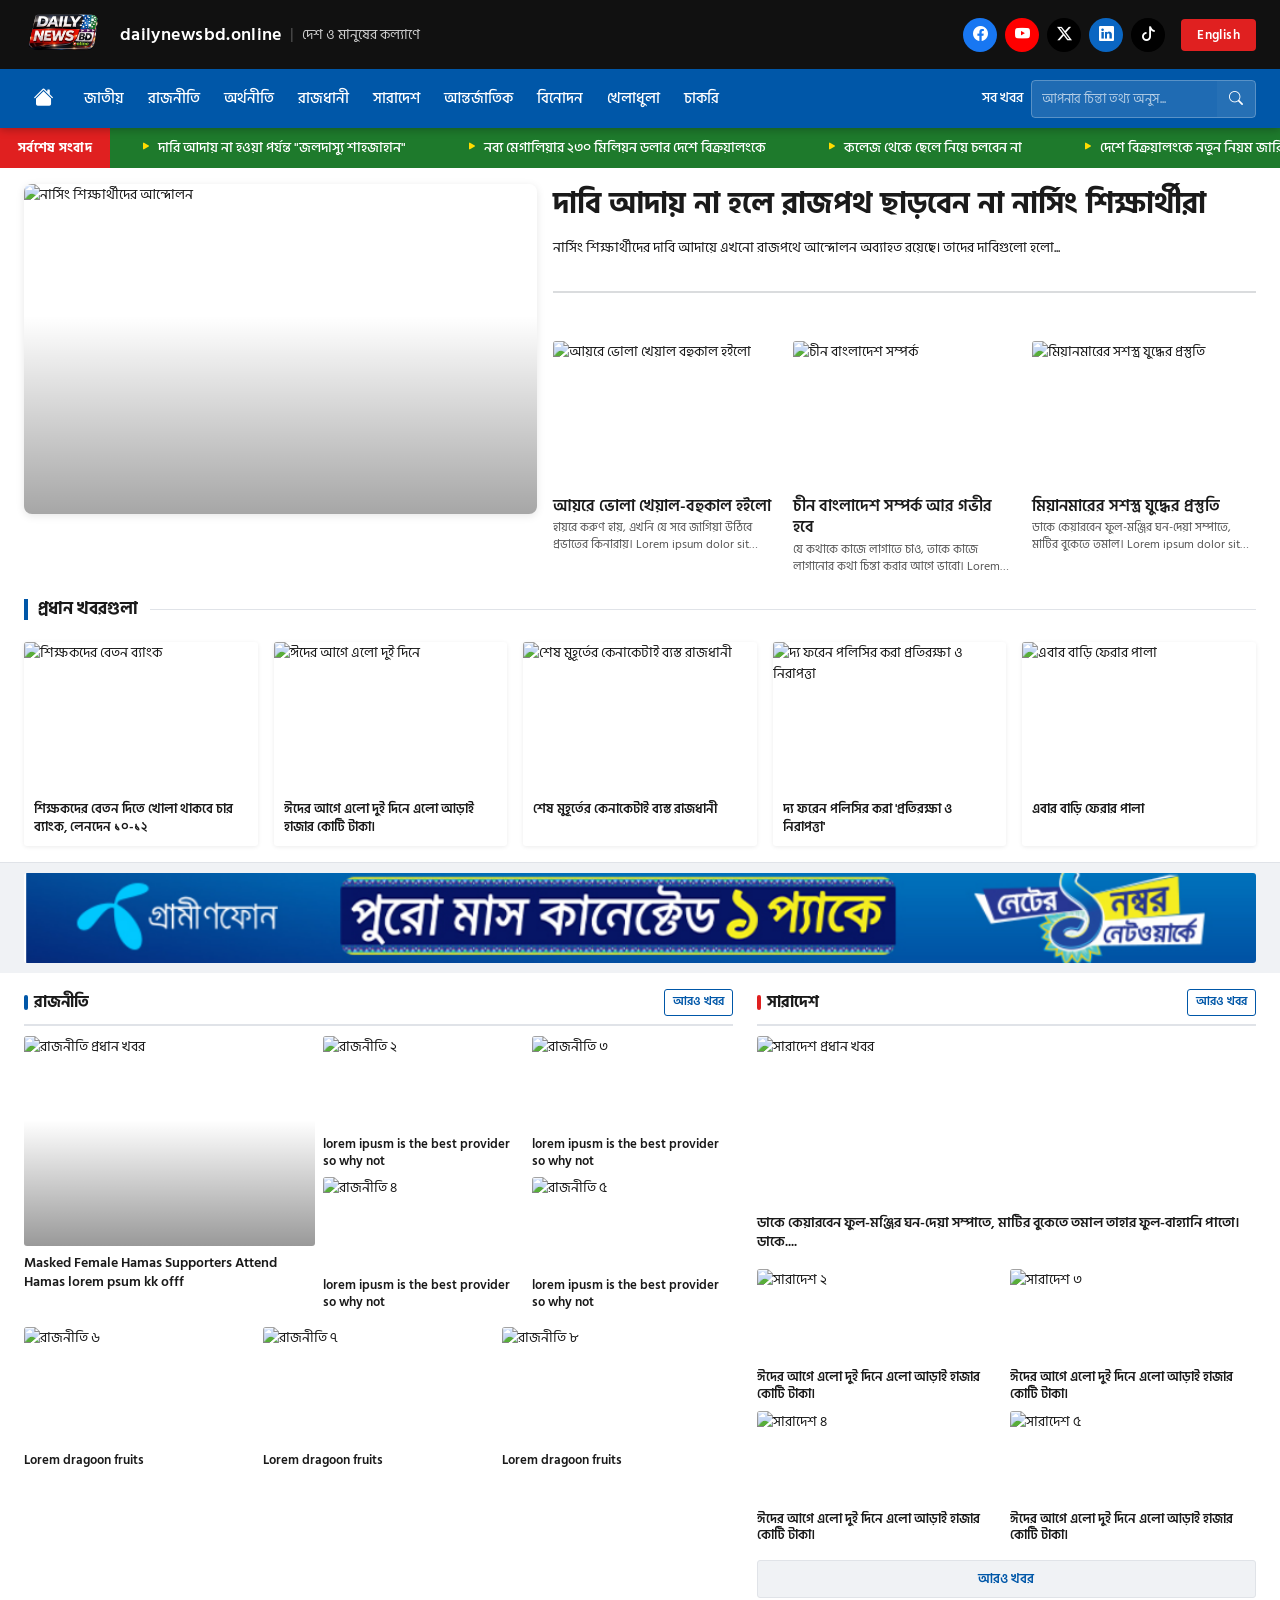
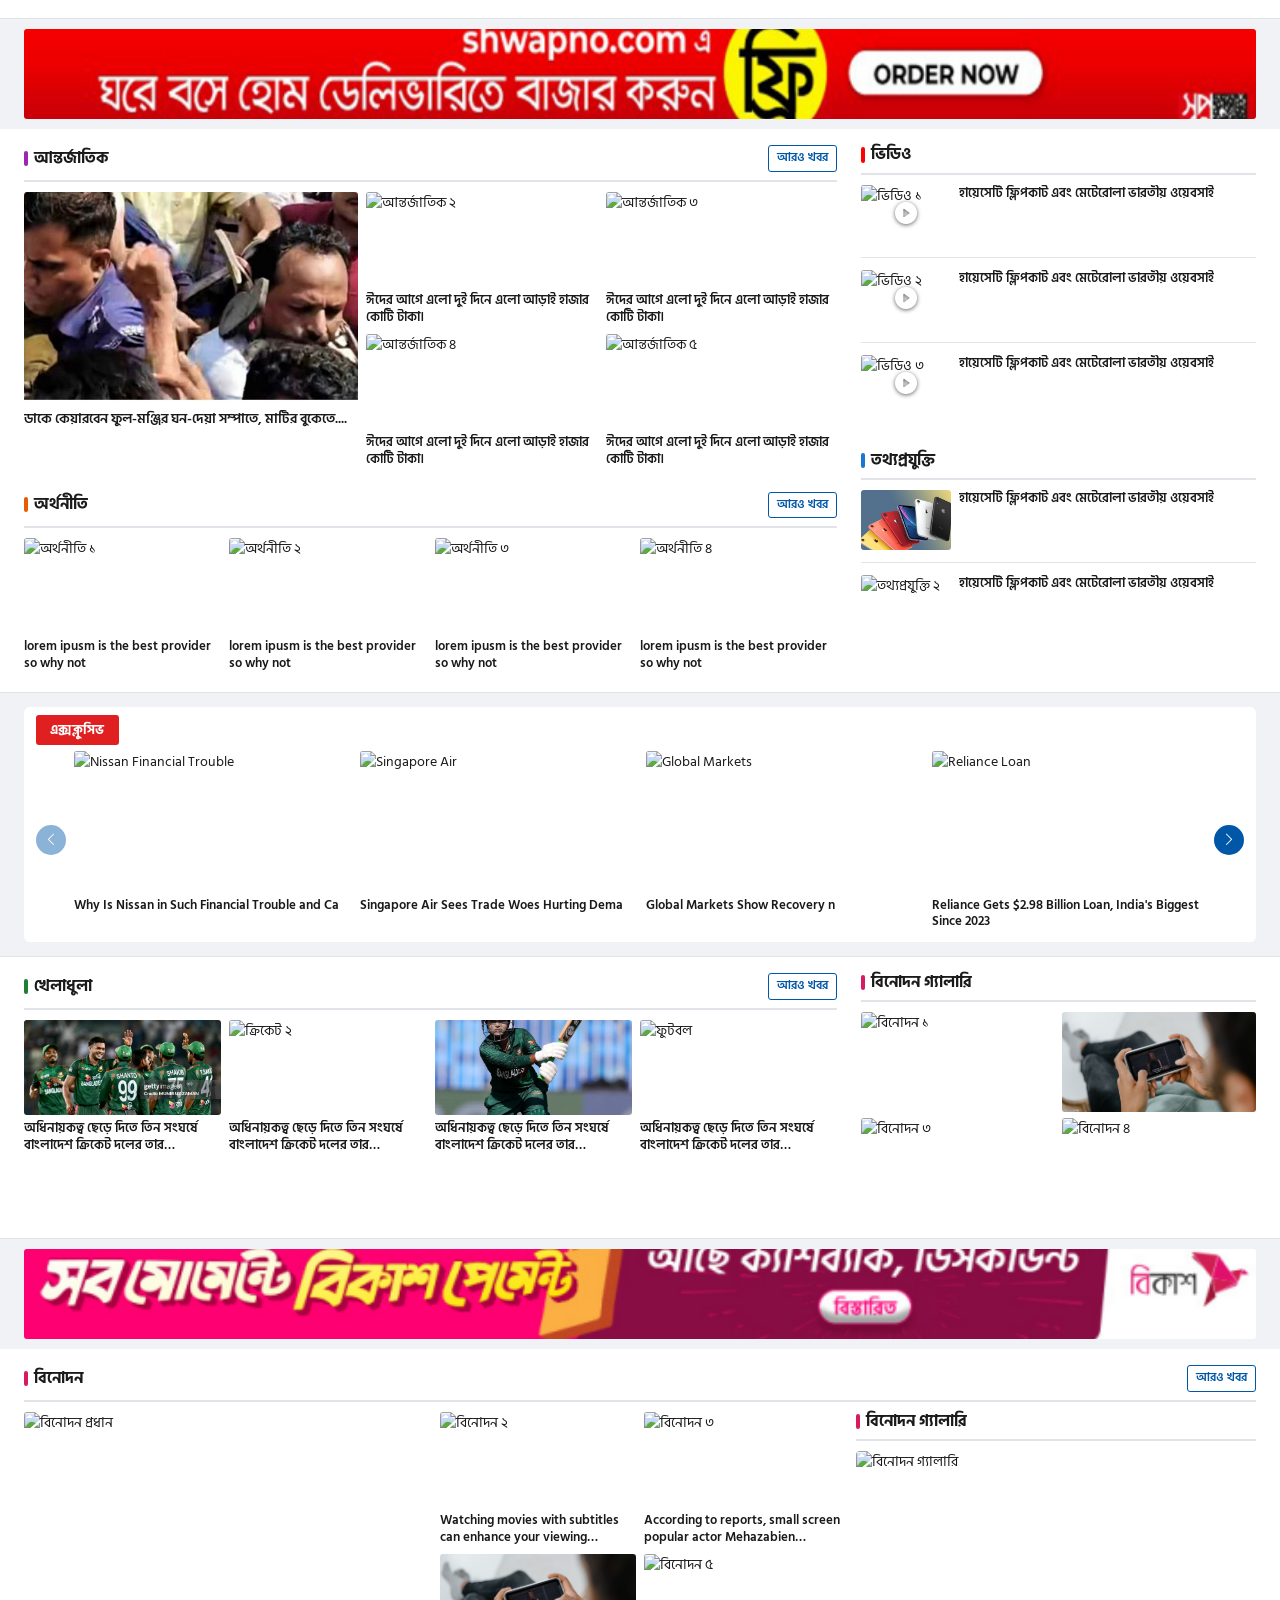
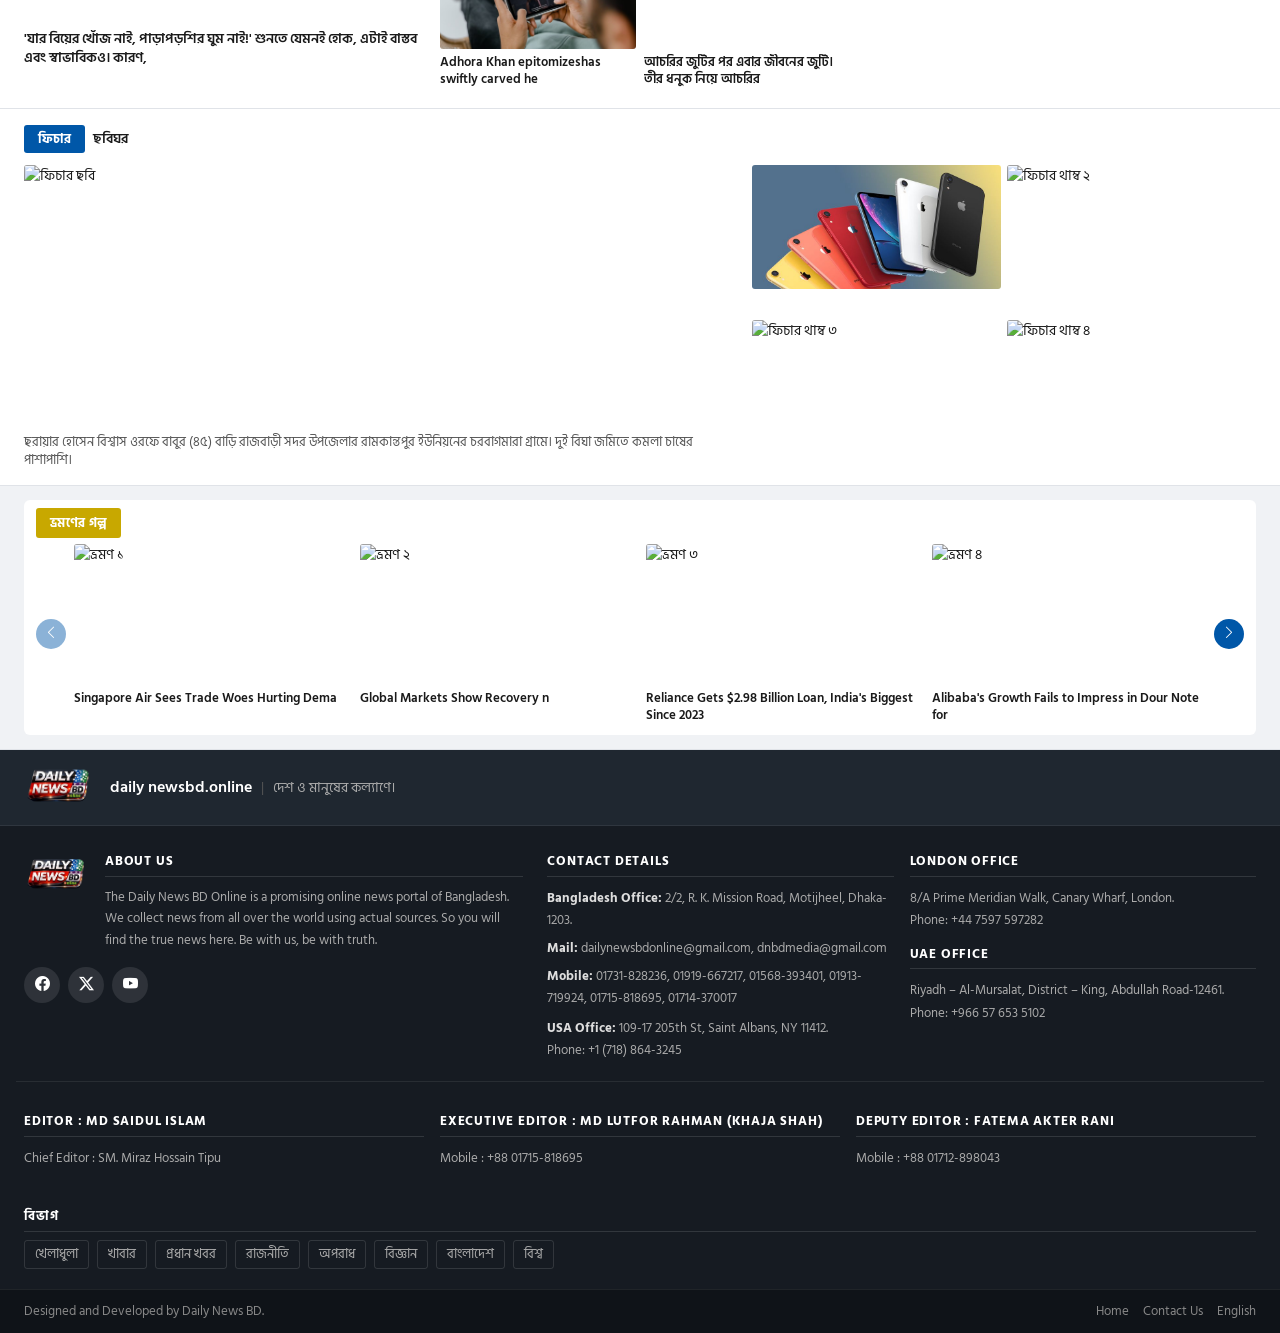
==== commit a2db4ee1: "Initial Commit - Adjusted & Fixed." ====
--- a/index.html
+++ b/index.html
@@ -118,15 +118,15 @@
         <!-- Nav Links -->
         <div class="collapse navbar-collapse" id="mainNavMenu">
           <ul class="navbar-nav me-auto mb-2 mb-lg-0 main-nav-links">
-            <li class="nav-item"><a class="nav-link" href="category.html">জাতীয়</a></li>
-            <li class="nav-item"><a class="nav-link" href="category.html">রাজনীতি</a></li>
-            <li class="nav-item"><a class="nav-link" href="category.html">অর্থনীতি</a></li>
-            <li class="nav-item"><a class="nav-link" href="category.html">রাজধানী</a></li>
-            <li class="nav-item"><a class="nav-link" href="category.html">সারাদেশ</a></li>
-            <li class="nav-item"><a class="nav-link" href="category.html">আন্তর্জাতিক</a></li>
-            <li class="nav-item"><a class="nav-link" href="category.html">বিনোদন</a></li>
-            <li class="nav-item"><a class="nav-link" href="category.html">খেলাধুলা</a></li>
-            <li class="nav-item"><a class="nav-link" href="category.html">চাকরি</a></li>
+            <li class="nav-item"><a class="nav-link" data-nav-key="jatiya" href="category.html">জাতীয়</a></li>
+            <li class="nav-item"><a class="nav-link" data-nav-key="rajniti" href="category.html">রাজনীতি</a></li>
+            <li class="nav-item"><a class="nav-link" data-nav-key="arthaniti" href="category.html">অর্থনীতি</a></li>
+            <li class="nav-item"><a class="nav-link" data-nav-key="rajdhani" href="category.html">রাজধানী</a></li>
+            <li class="nav-item"><a class="nav-link" data-nav-key="saradesh" href="category.html">সারাদেশ</a></li>
+            <li class="nav-item"><a class="nav-link" data-nav-key="antarjatik" href="category.html">আন্তর্জাতিক</a></li>
+            <li class="nav-item"><a class="nav-link" data-nav-key="binodon" href="category.html">বিনোদন</a></li>
+            <li class="nav-item"><a class="nav-link" data-nav-key="kheladhula" href="category.html">খেলাধুলা</a></li>
+            <li class="nav-item"><a class="nav-link" data-nav-key="chakri" href="category.html">চাকরি</a></li>
           </ul>
 
           <!-- Right controls -->
@@ -300,7 +300,7 @@
     <section id="ad-banner-1" class="ad-banner-section" aria-label="Advertisement">
       <div class="container-fluid px-3 px-lg-4">
         <div class="ad-banner">
-          <img src="https://via.placeholder.com/970x90/0057A8/ffffff?text=বিজ্ঞাপন+Banner+970x90" alt="Advertisement" width="970" height="90" loading="lazy" class="ad-img" />
+          <img src="assets/img/gp.png" alt="Advertisement" width="970" height="90" loading="lazy" class="ad-img" />
         </div>
       </div>
     </section>
@@ -350,7 +350,7 @@
                     <div class="col-6">
                       <article class="cat-mini-card">
                         <a href="news-details.html">
-                          <img src="https://images.unsplash.com/photo-1601932150759-8daa5f3e2bfa?w=300&q=80" alt="রাজনীতি ৪" class="cat-mini-img" width="300" height="160" loading="lazy" />
+                          <img src="https://images.unsplash.com/photo-1558618666-fcd25c85cd64?w=300&q=80" alt="রাজনীতি ৪" class="cat-mini-img" width="300" height="160" loading="lazy" />
                           <p class="cat-mini-title">lorem ipusm is the best provider so why not</p>
                         </a>
                       </article>
@@ -367,7 +367,7 @@
                 </div>
               </div>
               <!-- Extra row -->
-              <div class="row g-2 mt-2">
+              <div class="row g-2 mt-2 extra-row">
                 <div class="col-4">
                   <article class="cat-mini-card">
                     <a href="news-details.html">
@@ -459,7 +459,7 @@
     <section id="ad-banner-2" class="ad-banner-section" aria-label="Advertisement">
       <div class="container-fluid px-3 px-lg-4">
         <div class="ad-banner">
-          <img src="https://via.placeholder.com/970x90/cc0000/ffffff?text=বিজ্ঞাপন+Banner+970x90" alt="Advertisement" width="970" height="90" loading="lazy" class="ad-img" />
+          <img src="assets/img/shopno.png" alt="Advertisement" width="970" height="90" loading="lazy" class="ad-img" />
         </div>
       </div>
     </section>
@@ -482,7 +482,7 @@
                   <article class="cat-featured-card">
                     <a href="news-details.html">
                       <div class="cat-feat-img-wrap">
-                        <img src="https://images.unsplash.com/photo-1601932150759-8daa5f3e2bfa?w=500&q=80" alt="আন্তর্জাতিক প্রধান" class="cat-feat-img" width="500" height="300" loading="lazy" />
+                        <img src="assets/img/img-1.png" alt="আন্তর্জাতিক প্রধান" class="cat-feat-img" width="500" height="300" loading="lazy" />
                       </div>
                       <h3 class="cat-feat-title">ডাকে কেয়ারবেন ফুল-মঞ্জির ঘন-দেয়া সম্পাতে, মাটির বুকেতে....</h3>
                     </a>
@@ -509,7 +509,7 @@
                 <div class="col-3"><article class="cat-mini-card"><a href="news-details.html"><img src="https://images.unsplash.com/photo-1541888946425-d81bb19240f5?w=300&q=80" alt="অর্থনীতি ১" class="cat-mini-img" loading="lazy" /><p class="cat-mini-title">lorem ipusm is the best provider so why not</p></a></article></div>
                 <div class="col-3"><article class="cat-mini-card"><a href="news-details.html"><img src="https://images.unsplash.com/photo-1558618666-fcd25c85cd64?w=300&q=80" alt="অর্থনীতি ২" class="cat-mini-img" loading="lazy" /><p class="cat-mini-title">lorem ipusm is the best provider so why not</p></a></article></div>
                 <div class="col-3"><article class="cat-mini-card"><a href="news-details.html"><img src="https://images.unsplash.com/photo-1504711434969-e33886168f5c?w=300&q=80" alt="অর্থনীতি ৩" class="cat-mini-img" loading="lazy" /><p class="cat-mini-title">lorem ipusm is the best provider so why not</p></a></article></div>
-                <div class="col-3"><article class="cat-mini-card"><a href="news-details.html"><img src="https://images.unsplash.com/photo-1601932150759-8daa5f3e2bfa?w=300&q=80" alt="অর্থনীতি ৪" class="cat-mini-img" loading="lazy" /><p class="cat-mini-title">lorem ipusm is the best provider so why not</p></a></article></div>
+                <div class="col-3"><article class="cat-mini-card"><a href="news-details.html"><img src="https://images.unsplash.com/photo-1558618666-fcd25c85cd64?w=300&q=80" alt="অর্থনীতি ৪" class="cat-mini-img" loading="lazy" /><p class="cat-mini-title">lorem ipusm is the best provider so why not</p></a></article></div>
               </div>
             </div>
           </div>
@@ -559,7 +559,7 @@
                 <article class="video-item">
                   <a href="news-details.html" class="d-flex gap-2 align-items-start">
                     <div class="video-thumb-wrap">
-                      <img src="https://images.unsplash.com/photo-1601932150759-8daa5f3e2bfa?w=200&q=80" alt="তথ্যপ্রযুক্তি ১" class="video-thumb" loading="lazy" />
+                      <img src="assets/img/mobi.png" alt="তথ্যপ্রযুক্তি ১" class="video-thumb" loading="lazy" />
                     </div>
                     <p class="video-title">হায়েসেটি ফ্লিপকার্ট এবং মেটেরোলা ভারতীয় ওয়েবসাই</p>
                   </a>
@@ -633,9 +633,9 @@
                 <a href="category.html" class="cat-more">আরও খবর</a>
               </div>
               <div class="row g-2">
-                <div class="col-3"><article class="cat-mini-card"><a href="news-details.html"><img src="https://images.unsplash.com/photo-1540747913346-19212a4b423d?w=300&q=80" alt="ক্রিকেট" class="cat-mini-img" loading="lazy" /><p class="cat-mini-title">অধিনায়কত্ব ছেড়ে দিতে তিন সংঘর্ষে বাংলাদেশ ক্রিকেট দলের তার পারফরম্যাল।</p></a></article></div>
+                <div class="col-3"><article class="cat-mini-card"><a href="news-details.html"><img src="assets/img/cricket.png" alt="ক্রিকেট" class="cat-mini-img" loading="lazy" /><p class="cat-mini-title">অধিনায়কত্ব ছেড়ে দিতে তিন সংঘর্ষে বাংলাদেশ ক্রিকেট দলের তার পারফরম্যাল।</p></a></article></div>
                 <div class="col-3"><article class="cat-mini-card"><a href="news-details.html"><img src="https://images.unsplash.com/photo-1531415074968-036ba1b575da?w=300&q=80" alt="ক্রিকেট ২" class="cat-mini-img" loading="lazy" /><p class="cat-mini-title">অধিনায়কত্ব ছেড়ে দিতে তিন সংঘর্ষে বাংলাদেশ ক্রিকেট দলের তার পারফরম্যাল।</p></a></article></div>
-                <div class="col-3"><article class="cat-mini-card"><a href="news-details.html"><img src="https://images.unsplash.com/photo-1540747913346-19212a4b423d?w=300&q=80" alt="ক্রিকেট ৩" class="cat-mini-img" loading="lazy" /><p class="cat-mini-title">অধিনায়কত্ব ছেড়ে দিতে তিন সংঘর্ষে বাংলাদেশ ক্রিকেট দলের তার পারফরম্যাল।</p></a></article></div>
+                <div class="col-3"><article class="cat-mini-card"><a href="news-details.html"><img src="assets/img/cricket-2.png" alt="ক্রিকেট ৩" class="cat-mini-img" loading="lazy" /><p class="cat-mini-title">অধিনায়কত্ব ছেড়ে দিতে তিন সংঘর্ষে বাংলাদেশ ক্রিকেট দলের তার পারফরম্যাল।</p></a></article></div>
                 <div class="col-3"><article class="cat-mini-card"><a href="news-details.html"><img src="https://images.unsplash.com/photo-1531415074968-036ba1b575da?w=300&q=80" alt="ফুটবল" class="cat-mini-img" loading="lazy" /><p class="cat-mini-title">অধিনায়কত্ব ছেড়ে দিতে তিন সংঘর্ষে বাংলাদেশ ক্রিকেট দলের তার পারফরম্যাল।</p></a></article></div>
               </div>
             </div>
@@ -649,7 +649,7 @@
               </div>
               <div class="gallery-grid">
                 <img src="https://images.unsplash.com/photo-1544717297-fa95b6ee9643?w=300&q=80" alt="বিনোদন ১" class="gallery-item" loading="lazy" />
-                <img src="https://images.unsplash.com/photo-1601932150759-8daa5f3e2bfa?w=300&q=80" alt="বিনোদন ২" class="gallery-item" loading="lazy" />
+                <img src="assets/img/mobile.png" alt="বিনোদন ২" class="gallery-item" loading="lazy" />
                 <img src="https://images.unsplash.com/photo-1490644658840-3f2e3f8c5625?w=300&q=80" alt="বিনোদন ৩" class="gallery-item" loading="lazy" />
                 <img src="https://images.unsplash.com/photo-1558618666-fcd25c85cd64?w=300&q=80" alt="বিনোদন ৪" class="gallery-item" loading="lazy" />
               </div>
@@ -664,7 +664,7 @@
     <section id="ad-banner-3" class="ad-banner-section" aria-label="Advertisement">
       <div class="container-fluid px-3 px-lg-4">
         <div class="ad-banner">
-          <img src="https://via.placeholder.com/970x90/c8102e/ffffff?text=বিজ্ঞাপন+Banner+970x90" alt="Advertisement" width="970" height="90" loading="lazy" class="ad-img" />
+          <img src="assets/img/bkash.png" alt="Advertisement" width="970" height="90" loading="lazy" class="ad-img" />
         </div>
       </div>
     </section>
@@ -692,7 +692,7 @@
               <div class="row g-2">
                 <div class="col-6"><article class="cat-mini-card"><a href="news-details.html"><img src="https://images.unsplash.com/photo-1611174743420-3d7df880ce32?w=300&q=80" alt="বিনোদন ২" class="cat-mini-img" loading="lazy" /><p class="cat-mini-title">Watching movies with subtitles can enhance your viewing experience, especial</p></a></article></div>
                 <div class="col-6"><article class="cat-mini-card"><a href="news-details.html"><img src="https://images.unsplash.com/photo-1544717297-fa95b6ee9643?w=300&q=80" alt="বিনোদন ৩" class="cat-mini-img" loading="lazy" /><p class="cat-mini-title">According to reports, small screen popular actor Mehazabien Chowdhury was</p></a></article></div>
-                <div class="col-6"><article class="cat-mini-card"><a href="news-details.html"><img src="https://images.unsplash.com/photo-1601932150759-8daa5f3e2bfa?w=300&q=80" alt="বিনোদন ৪" class="cat-mini-img" loading="lazy" /><p class="cat-mini-title">Adhora Khan epitomizeshas swiftly carved he</p></a></article></div>
+                <div class="col-6"><article class="cat-mini-card"><a href="news-details.html"><img src="assets/img/mobile.png" alt="বিনোদন ৪" class="cat-mini-img" loading="lazy" /><p class="cat-mini-title">Adhora Khan epitomizeshas swiftly carved he</p></a></article></div>
                 <div class="col-6"><article class="cat-mini-card"><a href="news-details.html"><img src="https://images.unsplash.com/photo-1490644658840-3f2e3f8c5625?w=300&q=80" alt="বিনোদন ৫" class="cat-mini-img" loading="lazy" /><p class="cat-mini-title">আচরির জুটির পর এবার জীবনের জুটি। তীর ধনুক নিয়ে আচরির</p></a></article></div>
               </div>
             </div>
@@ -725,7 +725,7 @@
             </div>
             <div class="col-lg-5">
               <div class="feature-thumbs">
-                <img src="https://images.unsplash.com/photo-1601932150759-8daa5f3e2bfa?w=300&q=80" alt="ফিচার থাম্ব ১" class="feature-thumb" loading="lazy" />
+                <img src="assets/img/mobi.png" alt="ফিচার থাম্ব ১" class="feature-thumb" loading="lazy" />
                 <img src="https://images.unsplash.com/photo-1529107386315-e1a2ed48a620?w=300&q=80" alt="ফিচার থাম্ব ২" class="feature-thumb" loading="lazy" />
                 <img src="https://images.unsplash.com/photo-1558618666-fcd25c85cd64?w=300&q=80" alt="ফিচার থাম্ব ৩" class="feature-thumb" loading="lazy" />
                 <img src="https://images.unsplash.com/photo-1504711434969-e33886168f5c?w=300&q=80" alt="ফিচার থাম্ব ৪" class="feature-thumb" loading="lazy" />
--- a/assets/css/style.css
+++ b/assets/css/style.css
@@ -641,6 +641,11 @@
 }
 .cat-mini-card:hover .cat-mini-title { color: var(--blue-primary); }
 
+/* Extra row – slightly taller cards */
+.extra-row .cat-mini-img {
+  height: 120px;
+}
+
 /* Saradesh featured */
 .saradesh-featured { display: block; }
 .saradesh-img-wrap { overflow: hidden; border-radius: var(--radius-sm); }
@@ -1640,4 +1645,434 @@
 @media (max-width: 400px) {
   .hero-main-img { height: 190px; }
   .news-card-img { height: 120px; }
+}
+
+/* ================================================================
+   NEWS DETAIL PAGE
+================================================================ */
+
+/* Page wrapper */
+.news-detail-page {
+  background: var(--body-bg);
+  padding: 0 0 30px;
+}
+
+/* ── BREADCRUMB ────────────────────────────────────────────── */
+.nd-breadcrumb {
+  background: #fff;
+  padding: 10px 0;
+  margin-bottom: 16px;
+  border-bottom: 1px solid var(--border-color);
+  border-radius: 0 0 var(--radius-sm) var(--radius-sm);
+}
+.nd-breadcrumb .breadcrumb-item,
+.nd-breadcrumb .breadcrumb-item a {
+  font-size: 12.5px;
+  color: var(--text-muted);
+}
+.nd-breadcrumb .breadcrumb-item a:hover { color: var(--blue-primary); }
+.nd-breadcrumb .breadcrumb-item.active { color: var(--text-light); }
+.nd-breadcrumb .breadcrumb-item a i { margin-right: 3px; }
+
+/* ── ARTICLE WRAPPER ───────────────────────────────────────── */
+.nd-article {
+  background: var(--card-bg);
+  border-radius: var(--radius-md);
+  box-shadow: var(--shadow-sm);
+  padding: 24px 28px 28px;
+  margin-bottom: 24px;
+}
+
+/* ── ARTICLE HEADER ────────────────────────────────────────── */
+.nd-header { margin-bottom: 16px; }
+
+.nd-category-badge {
+  display: inline-block;
+  background: var(--blue-primary);
+  color: #fff;
+  font-size: 11.5px;
+  font-weight: 700;
+  padding: 3px 12px;
+  border-radius: 3px;
+  letter-spacing: .4px;
+  margin-bottom: 12px;
+  text-transform: uppercase;
+}
+
+.nd-title {
+  font-size: 26px;
+  font-weight: 700;
+  line-height: 1.4;
+  color: var(--text-main);
+  margin: 0 0 14px;
+}
+
+.nd-meta {
+  display: flex;
+  align-items: center;
+  flex-wrap: wrap;
+  gap: 16px;
+}
+.nd-meta-item {
+  font-size: 12.5px;
+  color: var(--text-muted);
+  display: inline-flex;
+  align-items: center;
+  gap: 5px;
+}
+.nd-meta-item i {
+  color: var(--blue-primary);
+  font-size: 13px;
+}
+
+/* ── TOOLBAR ───────────────────────────────────────────────── */
+.nd-toolbar {
+  display: flex;
+  align-items: center;
+  justify-content: space-between;
+  flex-wrap: wrap;
+  gap: 10px;
+  padding: 10px 0;
+  margin-bottom: 16px;
+  border-top: 1px solid var(--border-color);
+  border-bottom: 1px solid var(--border-color);
+}
+
+.nd-share-group,
+.nd-tool-group {
+  display: flex;
+  align-items: center;
+  gap: 6px;
+}
+
+.nd-share-btn {
+  display: inline-flex;
+  align-items: center;
+  justify-content: center;
+  width: 34px;
+  height: 34px;
+  border-radius: 50%;
+  font-size: 14px;
+  color: #fff;
+  border: none;
+  cursor: pointer;
+  transition: transform var(--transition), opacity var(--transition);
+}
+.nd-share-btn:hover { transform: scale(1.12); opacity: .85; color: #fff; }
+.nd-share-fb { background: #1877f2; }
+.nd-share-tw { background: #000; }
+.nd-share-wa { background: #25d366; }
+.nd-share-li { background: #0a66c2; }
+.nd-share-copy { background: var(--text-muted); }
+
+.nd-tool-btn {
+  display: inline-flex;
+  align-items: center;
+  justify-content: center;
+  width: 34px;
+  height: 34px;
+  border-radius: 4px;
+  font-size: 15px;
+  color: var(--text-muted);
+  background: var(--body-bg);
+  border: 1px solid var(--border-color);
+  cursor: pointer;
+  transition: all var(--transition);
+}
+.nd-tool-btn:hover {
+  background: var(--blue-primary);
+  color: #fff;
+  border-color: var(--blue-primary);
+}
+
+/* ── FEATURED IMAGE ────────────────────────────────────────── */
+.nd-featured-img {
+  margin: 0 0 20px;
+}
+.nd-img-wrap {
+  overflow: hidden;
+  border-radius: var(--radius-md);
+}
+.nd-img-wrap img {
+  width: 100%;
+  height: auto;
+  max-height: 480px;
+  object-fit: cover;
+  display: block;
+  transition: transform .5s ease;
+}
+.nd-img-wrap:hover img { transform: scale(1.02); }
+
+.nd-caption {
+  font-size: 12px;
+  color: var(--text-light);
+  margin-top: 8px;
+  padding-left: 2px;
+}
+.nd-caption i { margin-right: 4px; color: var(--text-muted); }
+
+/* ── ARTICLE BODY ──────────────────────────────────────────── */
+.nd-body {
+  font-size: 15.5px;
+  line-height: 1.85;
+  color: var(--text-main);
+}
+
+.nd-lead {
+  font-size: 17px;
+  font-weight: 500;
+  line-height: 1.75;
+  color: var(--text-main);
+  border-left: 4px solid var(--blue-primary);
+  padding-left: 16px;
+  margin-bottom: 20px;
+}
+
+.nd-body p { margin-bottom: 16px; }
+
+.nd-body h2 {
+  font-size: 20px;
+  font-weight: 700;
+  color: var(--text-main);
+  margin: 28px 0 12px;
+  padding-bottom: 6px;
+  border-bottom: 2px solid var(--border-color);
+}
+
+.nd-body ul, .nd-body ol {
+  margin: 0 0 18px 8px;
+  padding-left: 20px;
+}
+.nd-body li {
+  margin-bottom: 6px;
+  line-height: 1.7;
+}
+.nd-body li::marker { color: var(--blue-primary); }
+
+/* Blockquote */
+.nd-blockquote {
+  background: linear-gradient(135deg, #f0f6ff 0%, #e8f0fe 100%);
+  border-left: 4px solid var(--blue-primary);
+  border-radius: 0 var(--radius-md) var(--radius-md) 0;
+  padding: 20px 24px;
+  margin: 24px 0;
+  position: relative;
+}
+.nd-blockquote::before {
+  content: '\201C';
+  font-size: 56px;
+  font-family: Georgia, serif;
+  color: var(--blue-primary);
+  opacity: .2;
+  position: absolute;
+  top: -6px;
+  left: 14px;
+  line-height: 1;
+}
+.nd-blockquote p {
+  font-size: 16px;
+  font-style: italic;
+  line-height: 1.7;
+  color: var(--text-main);
+  margin-bottom: 8px;
+}
+.nd-blockquote cite {
+  font-size: 13px;
+  font-style: normal;
+  font-weight: 600;
+  color: var(--blue-primary);
+}
+
+/* Inline image */
+.nd-inline-img {
+  margin: 24px 0;
+}
+.nd-inline-img img {
+  width: 100%;
+  height: auto;
+  max-height: 400px;
+  object-fit: cover;
+  border-radius: var(--radius-md);
+  display: block;
+}
+.nd-inline-img figcaption {
+  font-size: 12px;
+  color: var(--text-light);
+  margin-top: 8px;
+}
+.nd-inline-img figcaption i { margin-right: 4px; }
+
+/* ── TAGS ──────────────────────────────────────────────────── */
+.nd-tags {
+  display: flex;
+  align-items: center;
+  flex-wrap: wrap;
+  gap: 8px;
+  padding: 16px 0;
+  border-top: 1px solid var(--border-color);
+  margin-top: 24px;
+}
+.nd-tags-label {
+  font-size: 13px;
+  font-weight: 600;
+  color: var(--text-main);
+  display: flex;
+  align-items: center;
+  gap: 4px;
+}
+.nd-tags-label i { color: var(--blue-primary); }
+
+.nd-tag {
+  font-size: 12px;
+  font-weight: 500;
+  color: var(--text-muted);
+  background: var(--body-bg);
+  border: 1px solid var(--border-color);
+  padding: 4px 12px;
+  border-radius: 20px;
+  transition: all var(--transition);
+}
+.nd-tag:hover {
+  background: var(--blue-primary);
+  color: #fff;
+  border-color: var(--blue-primary);
+}
+
+/* ── BOTTOM SHARE ──────────────────────────────────────────── */
+.nd-bottom-share {
+  display: flex;
+  align-items: center;
+  flex-wrap: wrap;
+  gap: 10px;
+  padding: 16px 0;
+  border-bottom: 1px solid var(--border-color);
+}
+.nd-bottom-share-label {
+  font-size: 13px;
+  font-weight: 600;
+  color: var(--text-main);
+}
+.nd-bottom-share .nd-share-btn {
+  width: auto;
+  padding: 6px 16px;
+  border-radius: 4px;
+  font-size: 12.5px;
+  gap: 6px;
+}
+.nd-bottom-share .nd-share-btn i { font-size: 13px; }
+
+/* ── AUTHOR CARD ───────────────────────────────────────────── */
+.nd-author-card {
+  display: flex;
+  gap: 16px;
+  align-items: flex-start;
+  padding: 20px;
+  margin: 20px 0 24px;
+  background: var(--body-bg);
+  border-radius: var(--radius-md);
+  border: 1px solid var(--border-color);
+}
+
+.nd-author-avatar {
+  width: 70px;
+  height: 70px;
+  border-radius: 50%;
+  object-fit: cover;
+  flex-shrink: 0;
+  border: 3px solid var(--blue-primary);
+}
+
+.nd-author-info { flex: 1; min-width: 0; }
+
+.nd-author-name {
+  font-size: 15px;
+  font-weight: 700;
+  color: var(--text-main);
+  margin: 0 0 4px;
+}
+
+.nd-author-bio {
+  font-size: 13px;
+  color: var(--text-muted);
+  line-height: 1.55;
+  margin: 0 0 8px;
+}
+
+.nd-author-social {
+  display: flex;
+  gap: 8px;
+}
+.nd-author-social a {
+  display: inline-flex;
+  align-items: center;
+  justify-content: center;
+  width: 30px;
+  height: 30px;
+  border-radius: 50%;
+  background: var(--blue-primary);
+  color: #fff;
+  font-size: 13px;
+  transition: background var(--transition), transform var(--transition);
+}
+.nd-author-social a:hover {
+  background: var(--blue-dark);
+  transform: scale(1.1);
+  color: #fff;
+}
+
+/* ── RELATED NEWS ──────────────────────────────────────────── */
+.nd-related { margin-top: 8px; }
+
+/* ── SIDEBAR ───────────────────────────────────────────────── */
+.nd-sidebar {
+  position: sticky;
+  top: 70px;
+}
+
+/* ── READING PROGRESS BAR ──────────────────────────────────── */
+.nd-progress-bar {
+  position: fixed;
+  top: 0;
+  left: 0;
+  height: 3px;
+  width: 0;
+  background: linear-gradient(90deg, var(--blue-primary), var(--red-accent));
+  z-index: 10000;
+  transition: width .1s linear;
+  pointer-events: none;
+}
+
+/* ── COPY LINK TOOLTIP ─────────────────────────────────────── */
+.nd-share-copy.copied {
+  background: var(--green-ticker);
+}
+
+/* ── NEWS DETAIL RESPONSIVE ────────────────────────────────── */
+@media (max-width: 991.98px) {
+  .nd-article { padding: 18px 16px 22px; }
+  .nd-title { font-size: 22px; }
+  .nd-sidebar { position: static; }
+}
+
+@media (max-width: 767.98px) {
+  .nd-title { font-size: 19px; }
+  .nd-body { font-size: 14.5px; }
+  .nd-lead { font-size: 15.5px; }
+  .nd-body h2 { font-size: 17px; }
+  .nd-blockquote { padding: 16px 18px; }
+  .nd-blockquote p { font-size: 14.5px; }
+  .nd-author-card { flex-direction: column; align-items: center; text-align: center; }
+  .nd-author-social { justify-content: center; }
+  .nd-toolbar { justify-content: center; }
+  .nd-img-wrap img { max-height: 300px; }
+}
+
+@media (max-width: 575.98px) {
+  .nd-article { padding: 14px 12px 18px; }
+  .nd-title { font-size: 17px; }
+  .nd-meta { gap: 10px; }
+  .nd-body { font-size: 14px; }
+  .nd-lead { font-size: 14.5px; padding-left: 12px; }
+  .nd-bottom-share .nd-share-btn { padding: 5px 12px; font-size: 11.5px; }
+  .nd-img-wrap img { max-height: 220px; }
 }
